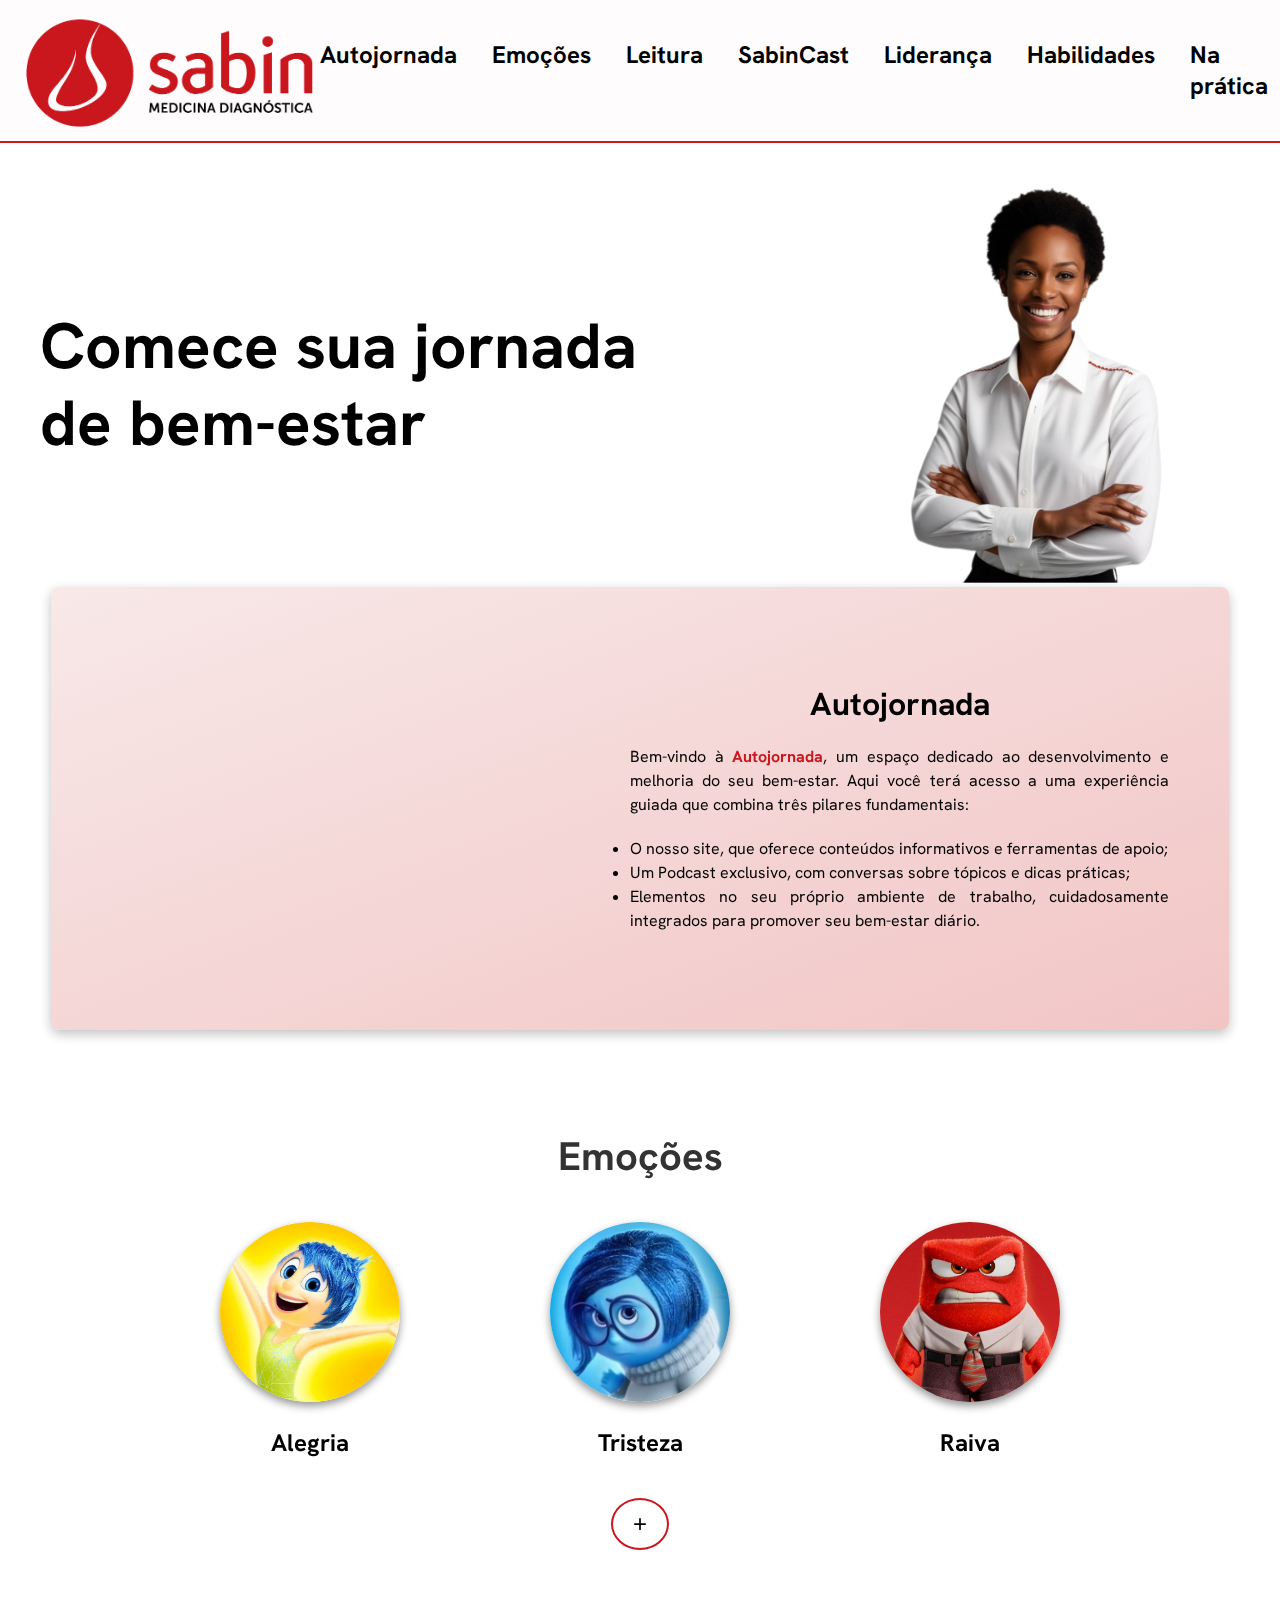
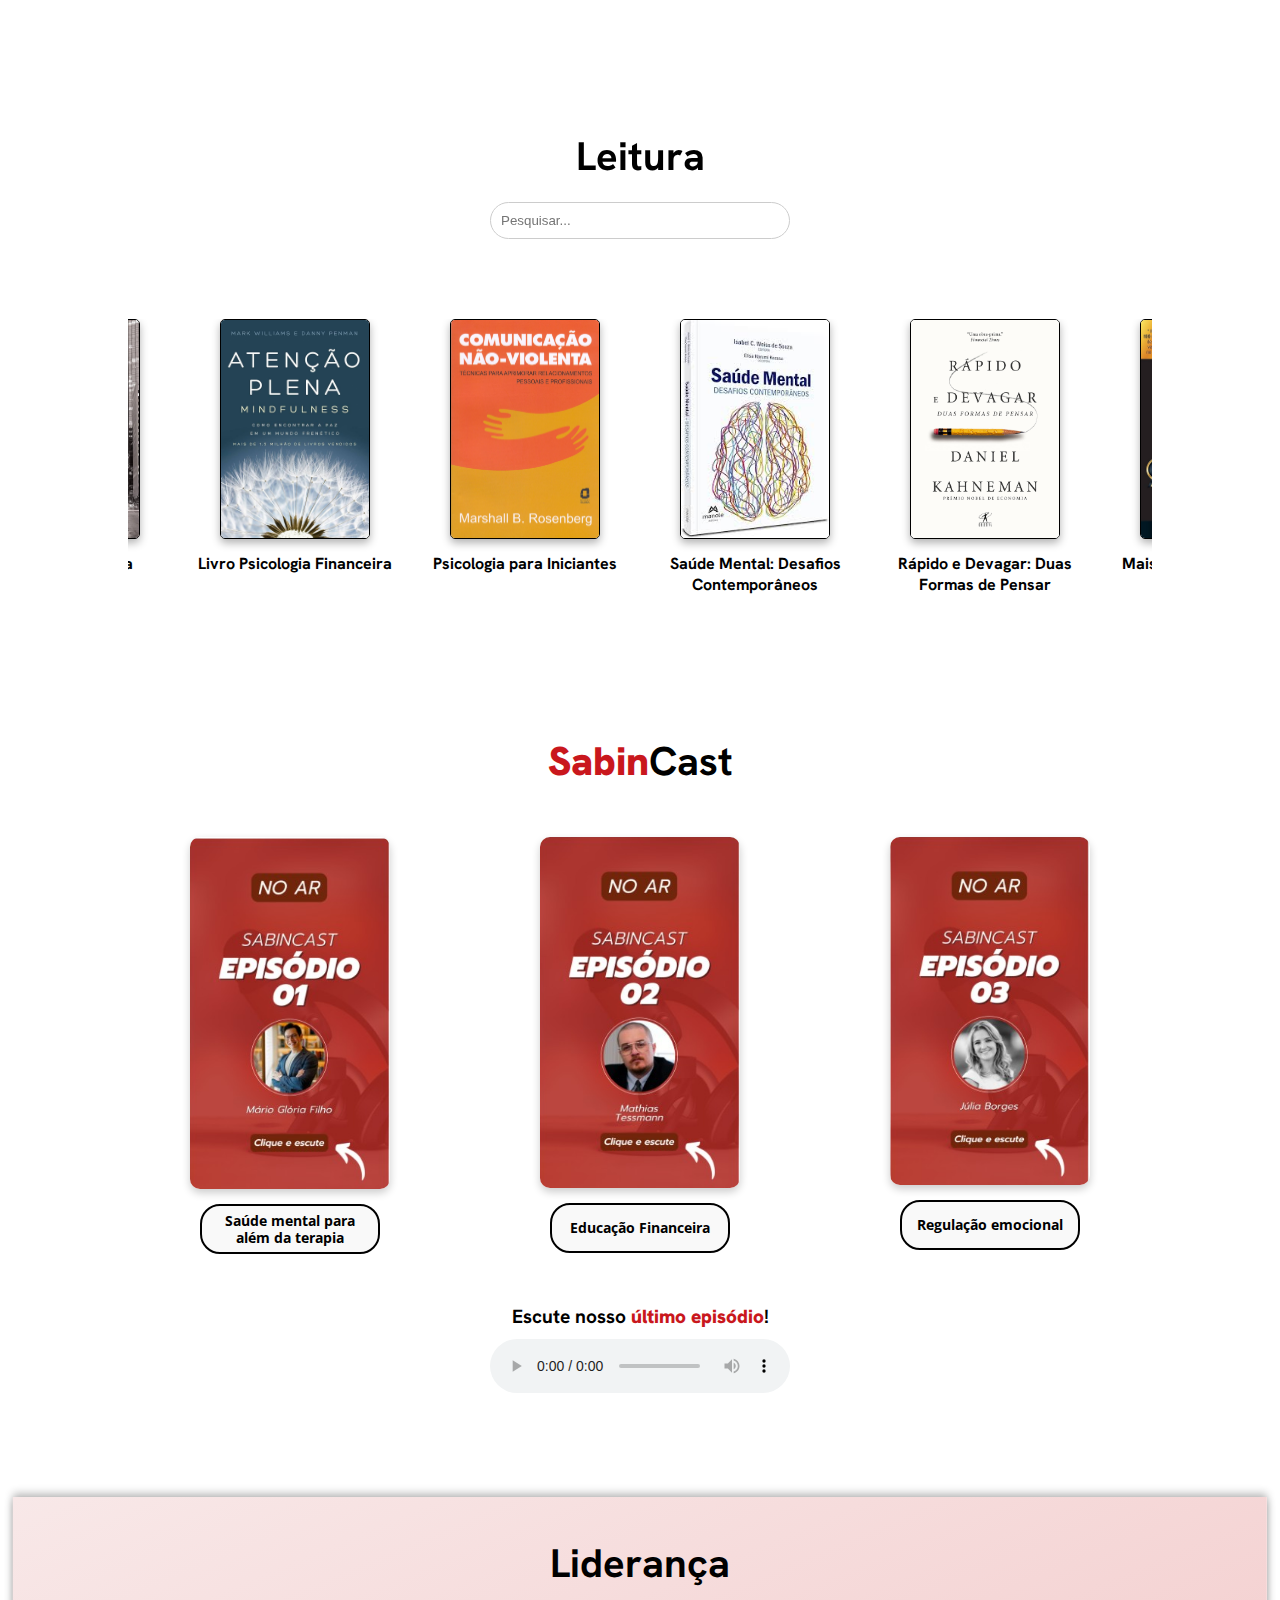
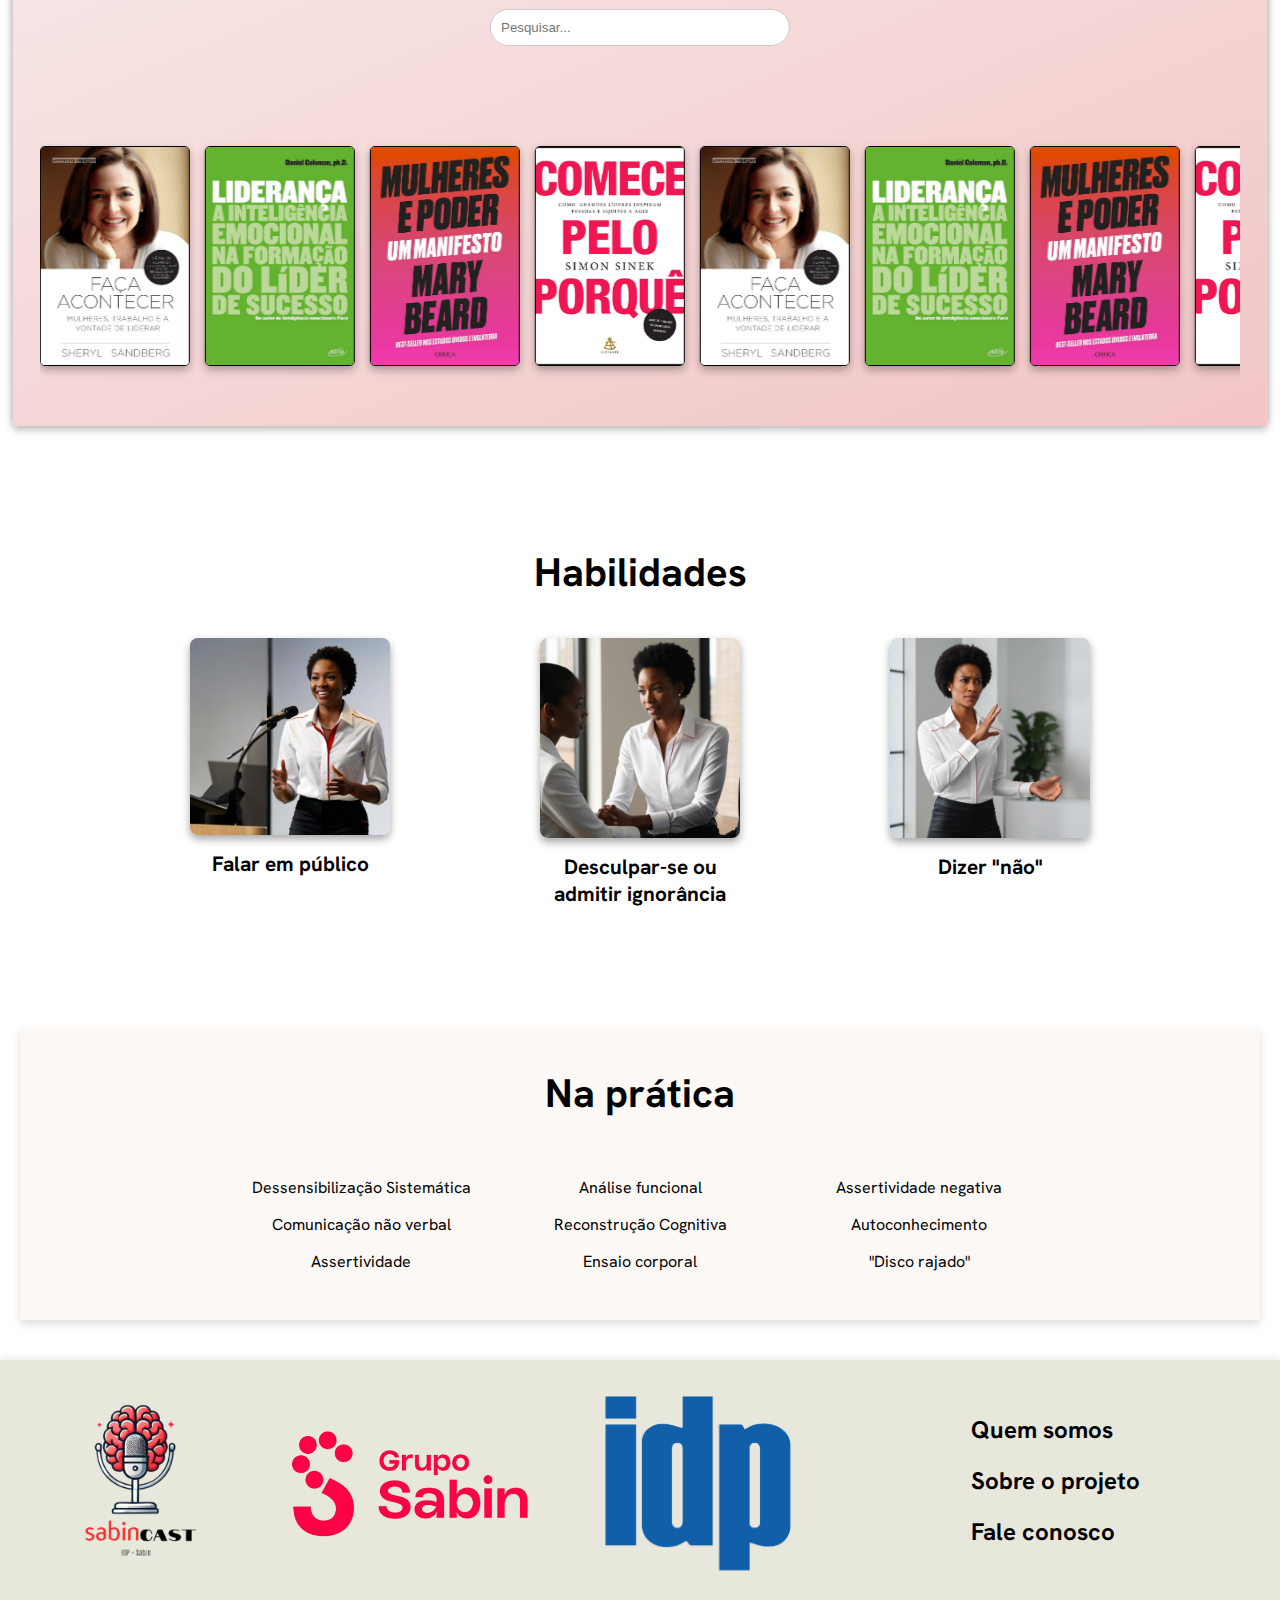
==== index.html @ 3b243d6d "att site" ====
<!DOCTYPE html>
<html lang="pt-br">
<head>
    <meta charset="UTF-8">
    <meta name="viewport" content="width=device-width, initial-scale=1.0">
    <title>Sprint Sabin</title>
    <link rel="stylesheet" href="style.css">
    <link rel="shortcut icon" href="images/icon-sabin.ico" type="image/x-icon">
</head>
<body>
    <header>
        <img src="images/logo_sabin.png" alt="Logo do Sabin" class="logo" width="300px">
        <nav>
            <a href="#segunda-secao">Autojornada</a>
            <a href="#terceira-secao">Emoções</a>
            <a href="#quarta-secao">Leitura</a>
            <a href="#quinta-secao">SabinCast</a>
            <a href="#sexta-secao">Liderança</a>
            <a href="#setima-secao">Habilidades</a>
            <a href="#oitava-secao">Na prática</a>
            <a href="#">Contato</a>
        </nav>
    </header>

    <main>
        <section class="primeira-secao">
            <div class="titulo-primeira-secao"><h1>Comece sua jornada<br> de bem-estar</h1></div>
            <div class="imagem-primeira-secao"><img src="images/enfermeira.png" alt="Pessoa" width="25%"></div>
        </section>

        <section class="segunda-secao" id="segunda-secao">
            <div class="video-segunda-secao">
                <!-- Vídeo incorporado do YouTube -->
                <iframe width="560" height="315" src="https://www.youtube.com/embed/1D5bKRt5ysE?si=GlHp8LXE34g7p0hE" title="YouTube video player" frameborder="0" allow="accelerometer; autoplay; clipboard-write; encrypted-media; gyroscope; picture-in-picture; web-share" referrerpolicy="strict-origin-when-cross-origin" allowfullscreen></iframe>
            </div>
            <div class="texto-segunda-secao">
                <h2>Autojornada</h2>
                <p>Bem-vindo à <strong>Autojornada</strong>, um espaço dedicado ao desenvolvimento e melhoria do seu bem-estar. Aqui você terá acesso a uma experiência guiada que combina três pilares fundamentais:</p>
                <ul>
                    <li>O nosso site, que oferece conteúdos informativos e ferramentas de apoio;</li>
                    <li>Um Podcast exclusivo, com conversas sobre tópicos e dicas práticas;</li>
                    <li>Elementos no seu próprio ambiente de trabalho, cuidadosamente integrados para promover seu bem-estar diário.</li>
                </ul>
            </div>
        </section>

        <section class="terceira-secao" id="terceira-secao">
            <h2>Emoções</h2>
            <div class="emocoes-container">
                <a href="#" class="emocao alegria">
                    <img src="images/alegria.jpg" alt="Alegria">
                    <p>Alegria</p>
                </a>
                <a href="#" class="emocao tristeza">
                    <img src="images/tristeza.png" alt="Tristeza">
                    <p>Tristeza</p>
                </a>
                <a href="#" class="emocao raiva">
                    <img src="images/raiva.jpg" alt="Raiva">
                    <p>Raiva</p>
                </a>
            </div>

            <!-- Botão para expandir a seção -->
            <button class="expand-button" onclick="expandSection()">+</button>

            <!-- Seção Oculta de Emoções -->
            <div class="emocoes-container extra" id="extraEmocoes">
                <a href="#" class="emocao ansiedade">
                    <img src="images/ansiedade.JPG" alt="Ansiedade">
                    <p>Ansiedade</p>
                </a>
                <a href="#" class="emocao vergonha">
                    <img src="images/vergonha.JPG"Vergonha">
                    <p>Vergonha</p>
                </a>
                <a href="#" class="emocao medo">
                    <img src="images/medo.JPG" alt="Medo">
                    <p>Medo</p>
                </a>
            </div>
        </section>


        <section class="quarta-secao" id="quarta-secao">
            <h2>Leitura</h2>
            
            <!-- Barra de Pesquisa -->
            <div class="search-bar">
                <input type="text" placeholder="Pesquisar...">
                <button><i class="search-icon"></i></button>
            </div>
        
            <!-- Carrossel de Livros -->
            <div class="carrossel">
                <div class="livros">
                    <!-- Primeiro conjunto de livros -->
                    <div class="livro">
                        <img src="images/livro-saude-mental.jpg" alt="Saúde Mental">
                        <p>Saúde Mental: Desafios Contemporâneos</p>
                    </div>
                    <div class="livro">
                        <img src="images/livro-rapido-devagar.jpg" alt="Rápido e Devagar">
                        <p>Rápido e Devagar: Duas Formas de Pensar</p>
                    </div>
                    <div class="livro">
                        <img src="images/livro-mais-esperto.jpg" alt="Mais Esperto que o Diabo">
                        <p>Mais Esperto que o Diabo</p>
                    </div>
                    <div class="livro">
                        <img src="images/livro-sentir.jpg" alt="Permissão para Sentir">
                        <p>Permissão para Sentir</p>
                    </div>
                    <div class="livro">
                        <img src="images/livro-mindset.jpg" alt="Mindset">
                        <p>Mindset</p>
                    </div>
                    <div class="livro">
                        <img src="images/livro-livre-ansiedade.jpg" alt="Livro da Psicologia">
                        <p>Livro da Psicologia</p>
                    </div>
                    <div class="livro">
                        <img src="images/livro-atencao-plena.jpg" alt="Livro Psicologia Financeira">
                        <p>Livro Psicologia Financeira</p>
                    </div>
                    <div class="livro">
                        <img src="images/livro-comunicacao-violenta.jpg" alt="Psicologia para Iniciantes">
                        <p>Psicologia para Iniciantes</p>
                    </div>
        
                    <!-- Duplicação do conjunto de livros -->
                    <div class="livro">
                        <img src="images/livro-saude-mental.jpg" alt="Saúde Mental">
                        <p>Saúde Mental: Desafios Contemporâneos</p>
                    </div>
                    <div class="livro">
                        <img src="images/livro-rapido-devagar.jpg" alt="Rápido e Devagar">
                        <p>Rápido e Devagar: Duas Formas de Pensar</p>
                    </div>
                    <div class="livro">
                        <img src="images/livro-mais-esperto.jpg" alt="Mais Esperto que o Diabo">
                        <p>Mais Esperto que o Diabo</p>
                    </div>
                    <div class="livro">
                        <img src="images/livro-sentir.jpg" alt="Permissão para Sentir">
                        <p>Permissão para Sentir</p>
                    </div>
                    <div class="livro">
                        <img src="images/livro-mindset.jpg" alt="Mindset">
                        <p>Mindset</p>
                    </div>
                    <div class="livro">
                        <img src="images/livro-livre-ansiedade.jpg" alt="Livro da Psicologia">
                        <p>Livro da Psicologia</p>
                    </div>
                    <div class="livro">
                        <img src="images/livro-atencao-plena.jpg" alt="Livro Psicologia Financeira">
                        <p>Livro Psicologia Financeira</p>
                    </div>
                    <div class="livro">
                        <img src="images/livro-comunicacao-violenta.jpg" alt="Psicologia para Iniciantes">
                        <p>Psicologia para Iniciantes</p>
                    </div>
                </div>
            </div>
        </section>
        
        
        <section class="quinta-secao" id="quinta-secao">
            <h2><strong>Sabin</strong>Cast</h2>
            <div class="episodios-container">
                <div class="episodio">
                    <img src="images/podcast-ep-um.png" alt="Episódio 1">
                    <a href="#" class="descricao-link">Saúde mental para além da terapia</a>
                </div>
                <div class="episodio">
                    <img src="images/podcast-ep-dois.png" alt="Episódio 2">
                    <a href="#" class="descricao-link">Educação Financeira</a>
                </div>
                <div class="episodio">
                    <img src="images/podcast-ep-tres.png" alt="Episódio 3">
                    <a href="#" class="descricao-link">Regulação emocional</a>
                </div>
            </div>

            <!-- Adicione o tocador de áudio abaixo dos podcasts -->
            <div class="audio-player">
                <h3>Escute nosso <strong>último episódio</strong>!</h3>
                <audio controls>
                    <source src="audio/podcast.mp3" type="audio/mpeg">
                    Seu navegador não suporta o elemento de áudio.
                </audio>
            </div>

        </section>
        
        
        <section class="sexta-secao" id="sexta-secao">
            <h2>Liderança</h2>
            
            <!-- Barra de Pesquisa -->
            <div class="search-bar">
                <input type="text" placeholder="Pesquisar...">
                <button><i class="search-icon"></i></button>
            </div>
        
            <div class="carousel-container">
                <div class="carousel-track">
                    <!-- Primeiro conjunto -->
                    <div class="card">
                        <img src="images/livro-faca-acontecer.jpg" alt="Descrição 1">
                    </div>
                    <div class="card">
                        <img src="images/livro-lideranca-emocional.jpg" alt="Descrição 2">
                    </div>
                    <div class="card">
                        <img src="images/livro-mulheres-manifesto.jpg" alt="Descrição 3">
                    </div>
                    <div class="card">
                        <img src="images/livro-comece-porque.jpg" alt="Descrição 4">
                    </div>
                    <div class="card">
                        <img src="images/livro-faca-acontecer.jpg" alt="Descrição 5">
                    </div>
                    <div class="card">
                        <img src="images/livro-lideranca-emocional.jpg" alt="Descrição 6">
                    </div>
                    
                    <!-- Duplicação do conjunto para criar loop contínuo -->
                    <div class="card">
                        <img src="images/livro-mulheres-manifesto.jpg" alt="Descrição 1">
                    </div>
                    <div class="card">
                        <img src="images/livro-comece-porque.jpg" alt="Descrição 2">
                    </div>
                    <div class="card">
                        <img src="images/livro-faca-acontecer.jpg" alt="Descrição 3">
                    </div>
                    <div class="card">
                        <img src="images/livro-lideranca-emocional.jpg" alt="Descrição 4">
                    </div>
                    <div class="card">
                        <img src="images/livro-mulheres-manifesto.jpg" alt="Descrição 5">
                    </div>
                    <div class="card">
                        <img src="images/livro-comece-porque.jpg" alt="Descrição 6">
                    </div>
                </div>
            </div>

        </section>

        <section class="setima-secao" id="setima-secao">
            <h2>Habilidades</h2>
            <div class="habilidades-container">
                <div class="habilidade">
                    <img src="images/falar-em-publico.png" alt="Falar em público">
                    <p>Falar em público</p>
                </div>
                <div class="habilidade">
                    <img src="images/desculpar-se.png" alt="Desculpar-se ou admitir ignorância">
                    <p>Desculpar-se ou admitir ignorância</p>
                </div>
                <div class="habilidade">
                    <img src="images/dizer-nao.png" alt="Dizer 'não'">
                    <p>Dizer "não"</p>
                </div>
            </div>
        </section>
        
        <section class="oitava-secao" id="oitava-secao">
            <h2>Na prática</h2>
        
            <!-- Barra de Pesquisa do Google CSE -->
            <div class="search-bar-google">
                <script async src="https://cse.google.com/cse.js?cx=c37bd785c55e04898"></script>
                <div class="gcse-search"></div>
            </div>
            
            <!-- Lista de Sugestões de Pesquisa -->
            <div class="sugestoes-container">
                <ul class="sugestoes">
                    <li onclick="executarBusca('Dessensibilização Sistemática')">Dessensibilização Sistemática</li>
                    <li onclick="executarBusca('Comunicação não verbal')">Comunicação não verbal</li>
                    <li onclick="executarBusca('Assertividade')">Assertividade</li>
                    <li onclick="executarBusca('Análise funcional')">Análise funcional</li>
                    <li onclick="executarBusca('Reconstrução Cognitiva')">Reconstrução Cognitiva</li>
                    <li onclick="executarBusca('Ensaio corporal')">Ensaio corporal</li>
                    <li onclick="executarBusca('Assertividade negativa')">Assertividade negativa</li>
                    <li onclick="executarBusca('Autoconhecimento')">Autoconhecimento</li>
                    <li onclick="executarBusca('Disco rajado')">"Disco rajado"</li>
                </ul>
            </div>
        </section>
        

    </main>

    <footer>
        <div class="footer-logos">
            <img src="images/sabin-cast.png" alt="Logo SabinCast" />
            <img src="images/grupo_sabin.png" alt="Logo Grupo Sabin" />
            <img src="images/logo-idp.png" alt="Logo IDP" />
        </div>
        <div class="footer-menu">
            <a href="#">Quem somos</a>
            <a href="#">Sobre o projeto</a>
            <a href="#">Fale conosco</a>
        </div>
    </footer>

    <script src="script.js"></script>
</body>
</html>
---- style.css ----
@charset "UTF-8";

@import url('https://fonts.googleapis.com/css2?family=Hanken+Grotesk:ital,wght@0,100..900;1,100..900&family=Lobster&display=swap');
@import url('https://fonts.googleapis.com/css2?family=Hanken+Grotesk:ital,wght@0,100..900;1,100..900&family=Lobster&family=Open+Sans:ital,wght@0,300..800;1,300..800&display=swap');

* {
    margin: 0;
    padding: 0;
    box-sizing: border-box;
}

html {
    scroll-behavior: smooth;
}

:root {
    --cor0: #FEFCFD;
    --cor1: #C9171D;
    --cor2: #000000;


    --cor6: #E7E7DB;
    --cor7: #FBF8F6;

    --fonte-padrao: Arial, Verdana, Helvetica, sans-serif;
    --fonte-titulos: 'Hanken Grotesk', sans-serif;
}

body{

}

/* Cabeçalho do Site*/

header {
    display: flex;
    align-items: center;
    justify-content: space-between;
    padding: 10px 20px;
    background-color: var(--cor0);
    border-bottom: 2px solid var(--cor1);
}

header nav {
     padding-right: 40px; 
    display: flex;
    gap: 35px;
}

header nav a {
    text-decoration: none;
    font-family: 'Hanken Grotesk', sans-serif;
    color: var(--cor2);
    font-weight: bold;
    font-size: 1.5rem;
    transition: color 0.3s ease;
}

header nav a:hover {
    color: var(--cor1);
}

/* Corpo do Site*/

main {
    padding: 40px 20px;
}

strong {
    color: var(--cor1);
}

/* PRIMEIRA SEÇÃO */

.primeira-secao {
    display: flex;
    align-items: center;
    justify-content: space-between;
    max-width: 1200px;
    margin: 0 auto;
}

.primeira-secao .titulo-primeira-secao h1 {
    font-size: 4rem;
    font-weight: bold;
    color: var(--cor2);
    line-height: 1.2;
    font-family: 'Hanken Grotesk', sans-serif; 
}

.primeira-secao .imagem-primeira-secao img {
    width: 400px; /* Ajuste conforme necessário */
    max-width: 100%;
    height: auto;
    /* border-radius: 8px;  */
}

/* SEGUNDA SEÇÃO */

.segunda-secao {
    display: flex;
    align-items: center;
    justify-content: space-between;
    width: 95%;
    max-width: none;
    margin: 0 auto;
    /* margin-top: 150px; */
    padding: 70px 60px 70px 40px;
    background: linear-gradient(to bottom right, #f8e8e8, #f2c5c5); 
    border-radius: 8px; 
    box-shadow: 0px 4px 12px rgba(0, 0, 0, 0.247);
}

.segunda-secao .video-segunda-secao {
    flex: 1;
    display: flex;
    justify-content: center;
}

.segunda-secao .video-segunda-secao iframe {
    width: 100%;
    max-width: 560px;
    height: auto;
    aspect-ratio: 16 / 9;
    border-radius: 8px;
}

.segunda-secao .texto-segunda-secao{
    flex: 1;
}

.segunda-secao .texto-segunda-secao h2 {
    font-size: 2rem;
    font-weight: bold;
    color: var(--cor2);
    font-family: 'Hanken Grotesk', sans-serif;
    margin-bottom: 20px;
    text-align: center;
}

.segunda-secao .texto-segunda-secao p {
    font-size: 1rem;
    line-height: 1.5;
    color: var(--cor2);
    font-family: 'Hanken Grotesk', sans-serif;
    text-align: justify;
}

.segunda-secao .texto-segunda-secao ul {
    margin-top: 20px;
    font-size: 1rem;
    line-height: 1.5;
    color: var(--cor2);
    font-family: 'Hanken Grotesk', sans-serif;
    text-align: justify;
}

/* TERCEIRA SEÇÃO */

.terceira-secao {
    text-align: center;
    padding: 40px 20px;
    margin-top: 60px;
}

.terceira-secao h2 {
    font-size: 2.5rem;
    font-family: 'Hanken Grotesk', sans-serif;
    color: #333;
    margin-bottom: 40px;
}

/* Estilos para o container de emoções */
.emocoes-container {
    display: flex;
    justify-content: center;
    gap: 150px;

    transition: opacity 0.5s ease, max-height 0.5s ease;
}

.emocao {
    text-decoration: none;
    color: var(--cor2);
    font-family: 'Hanken Grotesk', sans-serif;
    text-align: center;
}

.emocao img {
    width: 180px;
    height: 180px;
    border-radius: 50%;
    box-shadow: 0px 4px 8px rgba(0, 0, 0, 0.418);
    transition: transform 0.2s;
}

.emocao img:hover {
    transform: scale(1.1);
}

.emocao p {
    margin-top: 20px;
    font-size: 1.5rem;
    font-weight: bold;
    transition: color 0.3s ease;
}

.emocao.alegria img:hover{
    box-shadow: 0px 0px 10px rgb(255, 234, 0);
}

.emocao.tristeza img:hover{
    box-shadow: 0px 0px 10px rgb(0, 51, 255);
}

.emocao.raiva img:hover{
    box-shadow: 0px 0px 10px rgb(255, 0, 0);
}

.emocao.ansiedade img:hover{
    box-shadow: 0px 0px 10px rgb(255, 170, 0);
}

.emocao.vergonha img:hover{
    box-shadow: 0px 0px 10px rgb(255, 0, 217);
}

.emocao.medo img:hover{
    box-shadow: 0px 0px 10px rgb(136, 0, 255);
}

.emocao.alegria p:hover {
    color: #FFD700; 
}

.emocao.tristeza p:hover {
    color: #1E90FF; 
}

.emocao.raiva p:hover {
    color: #FF4500; 
}

.emocao.ansiedade p:hover {
    color: #FFA500; /* Laranja para Ansiedade */
}

.emocao.vergonha p:hover {
    color: #FF69B4; /* Rosa para Vergonha */
}

.emocao.medo p:hover {
    color: #8A2BE2; /* Roxo para Medo */
}


/* Estilos para o botão de expansão */
.expand-button {
    display: inline-block;
    margin: 40px;
    font-size: 1.5rem;
    padding: 10px 20px;
    border: 2px solid var(--cor1);
    background-color: transparent;
    color: var(--cor2);
    border-radius: 50%;
    cursor: pointer;
    transition: background-color 0.3s;
}

.expand-button:hover {
    background-color: var(--cor6);
}

/* Oculta a seção extra por padrão */
.extra {
    display: none;
}

/* QUARTA SEÇÃO */

/* Estilos da Quarta Seção */
.quarta-secao {
    text-align: center;
    padding: 40px 20px;
    margin-top: 60px;
}

.quarta-secao h2 {
    font-size: 2.5rem;
    font-family: 'Hanken Grotesk', sans-serif;
    color: var(--cor2);
    margin-bottom: 20px;
}

/* Barra de Pesquisa */
.search-bar {
    display: flex;
    justify-content: center;
    align-items: center;
    margin: 20px 0;
    margin-bottom: 80px;
}

.search-bar input {
    width: 300px;
    padding: 10px;
    border: 1px solid #ccc;
    border-radius: 20px;
    outline: none;
}

.search-bar button {
    background: none;
    border: none;
    position: relative;
    right: 30px;
    cursor: pointer;
}

/* Estilos do Carrossel */
/* Contêiner do Carrossel */
.carrossel {
    overflow: hidden;
    width: 100%;
    max-width: 80vw;
    margin: 0 auto;
    display: flex;
    justify-content: center;
    position: relative;
}

/* Linha de livros */
.livros {
    display: flex;
    animation: slide 60s linear infinite;
}

.livro {
    flex: 0 0 200px;
    margin: 0 15px;
    text-align: center;
}

.livro img {
    width: 150px;
    height: 220px;
    border: 1px solid var(--cor2);
    border-radius: 5px;
    box-shadow: 0px 4px 8px rgba(0, 0, 0, 0.3);
}

.livro p {
    margin-top: 10px;
    font-size: 1rem;
    font-weight: bold;
    font-family: 'Hanken Grotesk', sans-serif;
}

.carrossel:hover .livros {
    animation-play-state: paused;
}

/* Animação de slide */
@keyframes slide {
    0% {
        transform: translateX(0);
    }
    100% {
        transform: translateX(-50%);
    }
}


/* QUINTA SEÇÃO - SABINCAST*/

/* Estilos para a seção SabinCast */
.quinta-secao {
    text-align: center;
    padding: 40px 0;
    margin-top: 60px;
}

.quinta-secao h2 {
    font-size: 2.5rem;
    font-family: 'Hanken Grotesk', sans-serif;
    color: var(--cor2);
}

/* Estilos para o container de episódios */
.episodios-container {
    display: flex;
    justify-content: center;
    gap: 150px;
    margin-top: 50px;
}

/* Estilos para cada episódio */
.episodio {
    width: 200px;
    text-align: center;
    display: flex;
    flex-direction: column;
    align-items: center;
}

.episodio img {
    width: 100%;
    height: auto;
    border-radius: 10px;
    box-shadow: 0px 4px 8px rgba(0, 0, 0, 0.2);
    transition: transform 0.3s;
}

.episodio img:hover {
    transform: scale(1.01);
}

/* Adicionando margem entre a imagem e o link de descrição */
.episodio .descricao-link {
    margin-top: 15px;
}

/* Estilos para o link de descrição */
.descricao-link {
    display: inline-block;
    width: 180px;
    height: 50px;
    line-height: 1.2;
    font-size: 0.9rem;
    font-weight: bold;
    text-align: center;
    font-family: "Open Sans", sans-serif;
    text-decoration: none;
    color: var(--cor2);
    background-color: #f9f9f9;
    padding: 8px 12px;
    border-radius: 20px;
    border: 2px solid var(--cor2);
    transition: background-color 0.3s, color 0.3s;
    display: flex;
    align-items: center;
    justify-content: center;
}

.descricao-link:hover {
    background-color: var(--cor2);
    color: #fff;
}

/* Estilos para o tocador de áudio */
.audio-player {
    text-align: center;
    margin-top: 50px;
}

.audio-player h3 {
    font-family: 'Hanken Grotesk', sans-serif;
    font-size: 1.2rem;
    color: var(--cor2);
    margin-bottom: 10px;
}

audio {
    width: 100%;
    max-width: 300px; /* Limita a largura do player */
    outline: none;
}



/* SEXTA SEÇÃO */

.sexta-secao {
    text-align: center;
    padding: 40px 0;
    width: 98vw;
    position: relative;
    left: 50%;
    transform: translateX(-50%);
    background: linear-gradient(to bottom right, #f8e8e8, #f2c5c5);
    box-shadow: 0px -4px 8px rgba(0, 0, 0, 0.24), 0px 4px 8px rgba(0, 0, 0, 0.24);
    margin-top: 60px;
}

.sexta-secao h2 {
    font-size: 2.5rem;
    font-family: 'Hanken Grotesk', sans-serif;
    color: var(--cor2);
    margin-bottom: 20px;
}

.carousel-container {
    width: 100%;
    max-width: 1200px;
    margin: 0 auto;
    overflow: hidden;
    position: relative;
    padding: 20px 0;
}

.carousel-track {
    display: flex;
    gap: 15px;
    width: max-content;
    position: relative;
    animation: slideshow 30s linear infinite; /* Aumentei o tempo para 30s para um movimento mais suave */
    will-change: transform;
}

.card {
    flex: 0 0 auto;
    width: 150px;
    height: 220px;
    border: 1px solid var(--cor2);
    border-radius: 5px;
    box-shadow: 0px 4px 8px rgba(0, 0, 0, 0.3);
    overflow: hidden;
    transition: transform 0.3s ease;
}

.card img {
    width: 100%;
    height: 100%;
    object-fit: cover;
    display: block;
}

.card:hover {
    transform: translateY(-5px);
}

@keyframes slideshow {
    0% {
        transform: translateX(0);
    }
    100% {
        /* Calculando exatamente a distância que precisamos mover */
        transform: translateX(calc(-50% - 7.5px));
    }
}

/* Adicionando propriedades para suavizar a animação */
.carousel-track {
    animation-timing-function: linear;
    animation-iteration-count: infinite;
    animation-fill-mode: forwards;
}

.carousel-container:hover .carousel-track {
    animation-play-state: paused;
}

/* Responsividade */
@media (max-width: 768px) {
    .carousel-container {
        padding: 15px 0;
    }
    
    .card {
        width: 130px;
        height: 190px;
    }
}


/* SÉTIMA SEÇÃO - HABILIDADES */

.setima-secao {
    text-align: center;
    padding: 40px 20px;
    margin-top: 80px;
}

.setima-secao h2 {
    font-size: 2.5rem;
    font-family: 'Hanken Grotesk', sans-serif;
    color: var(--cor2);
    margin-bottom: 40px;
}

.habilidades-container {
    display: flex;
    justify-content: center;
    gap: 150px;
}

.habilidade {
    text-align: center;
    color: var(--cor2);
    font-family: 'Hanken Grotesk', sans-serif;
    max-width: 200px; 
}

.habilidade img {
    width: 100%;
    height: auto;
    border-radius: 8px;
    box-shadow: 0px 4px 8px rgba(0, 0, 0, 0.361);
}

.habilidade p {
    margin-top: 10px;
    font-size: 1.3rem;
    font-weight: bold;
}

.habilidade img:hover {
    transform: scale(1.05); /* Aumenta a imagem em 5% */
    transition: transform 0.3s ease; /* Suaviza a transição */
}


/* OITAVA SEÇÃO */

.oitava-secao {
    text-align: center;
    padding: 40px 20px;
    background-color: var(--cor7);
    margin: 0 auto;
    margin-top: 80px;
    box-shadow: 0px 4px 8px rgba(0, 0, 0, 0.13);
}

.oitava-secao h2 {
    font-size: 2.5rem;
    font-family: 'Hanken Grotesk', sans-serif;
    color: var(--cor2);
    margin-bottom: 20px;
}

/* Estilos para a lista de sugestões */
.sugestoes-container {
    display: flex;
    justify-content: center;
}

.sugestoes {
    list-style: none;
    padding: 0;
    column-count: 3; /* Divide a lista em duas colunas */
    column-gap: 60px; /* Espaço entre as colunas */
    max-width: 800px;
    margin: 0 auto;
    margin-top: 30px;
    text-align: center;
}

.sugestoes li {
    font-size: 1rem;
    font-family: 'Hanken Grotesk', sans-serif;
    padding: 8px 0;
    cursor: pointer;
    transition: color 0.3s;
}

.sugestoes li:hover {
    color: var(--cor1); /* Cor vermelha ao passar o mouse */
}



/* FOOTER */

footer {
    background-color: var(--cor6); 
    padding: 20px 40px;
    display: flex;
    justify-content: space-between;
    align-items: center;
    box-shadow: 0px 4px 12px rgba(0, 0, 0, 0.247);
}

.footer-logos {
    display: flex;
    gap: 30px; 
    align-items: center;
}

.footer-logos img {
    width: 100%;
    max-height: 200px;
}

.footer-menu {
    display: flex;
    flex-direction: column;
    gap: 20px;
    text-align: left;
    margin-right: 100px;
}

.footer-menu a {
    color: var(--cor2);
    text-decoration: none;
    font-size: 1.5rem;
    font-weight: bold;
    font-family: 'Hanken Grotesk', sans-serif;
}

.footer-menu a:hover {
    color: #555; 
}
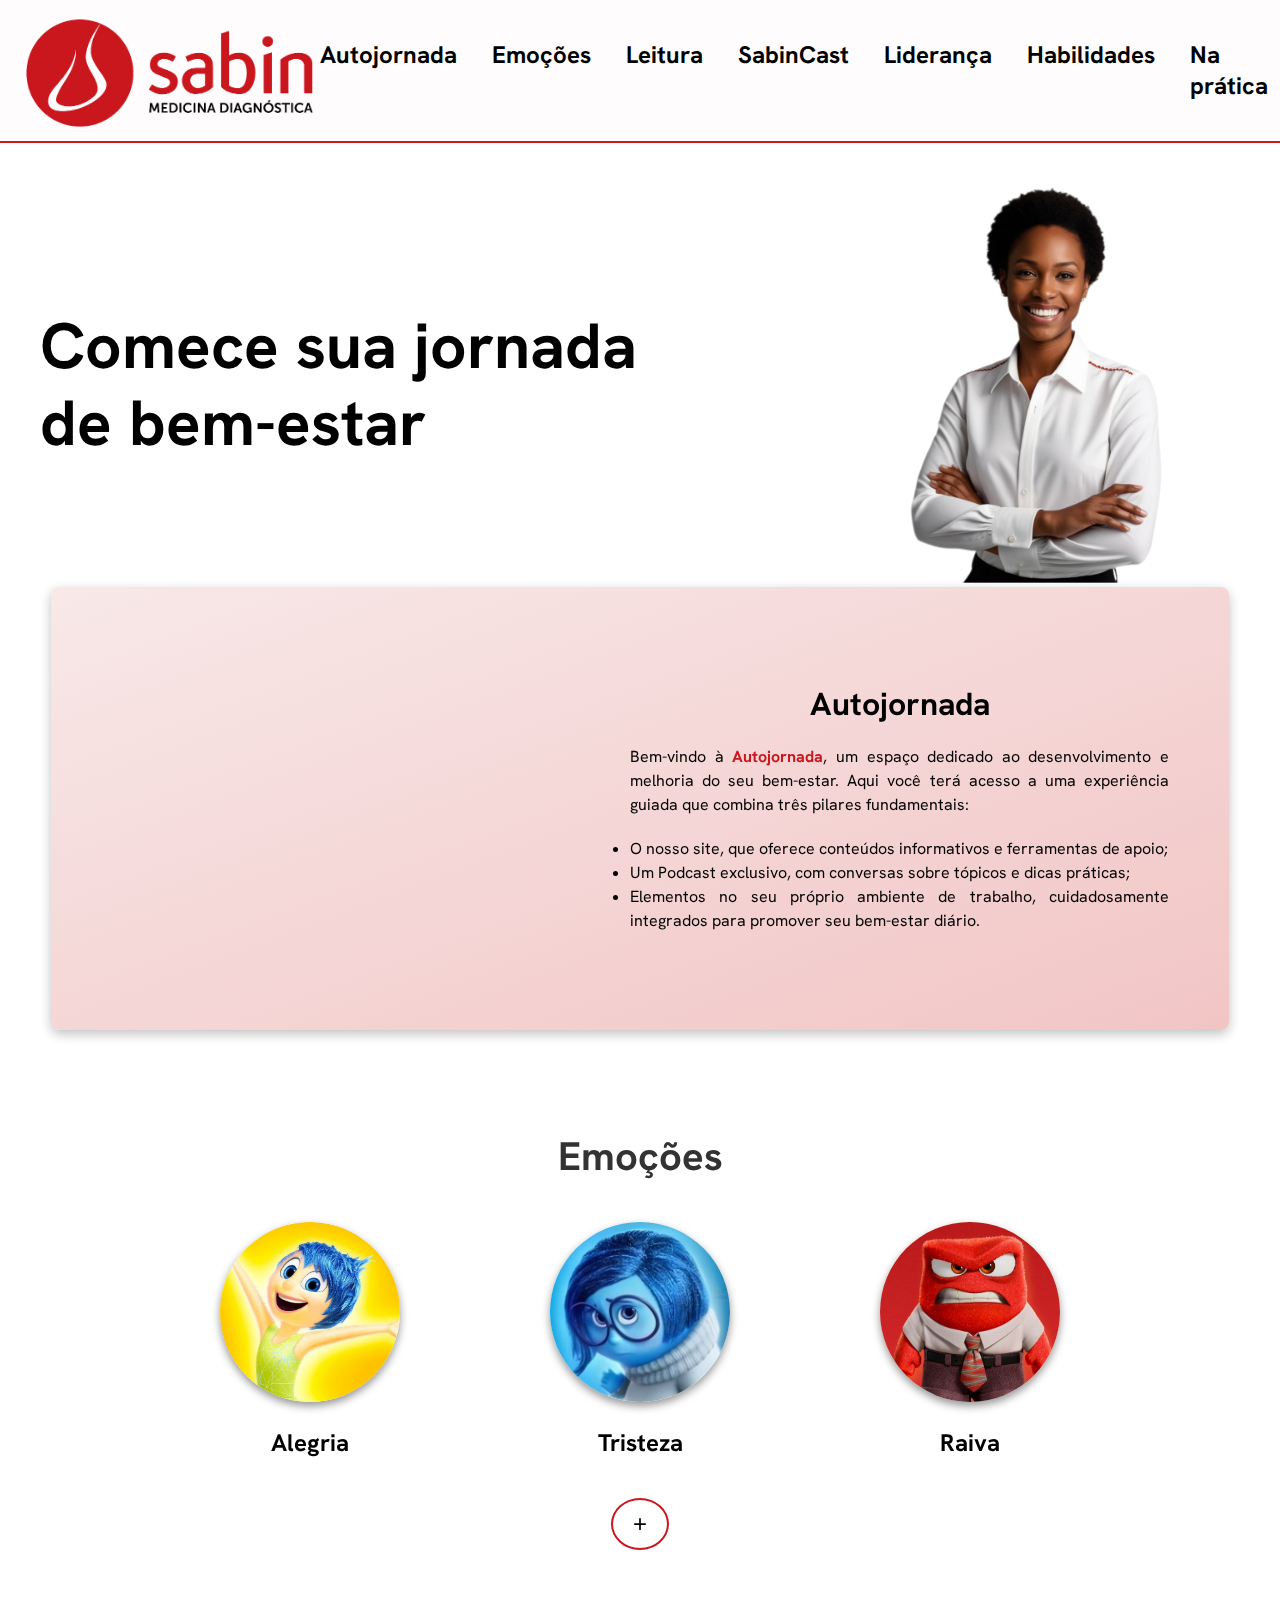
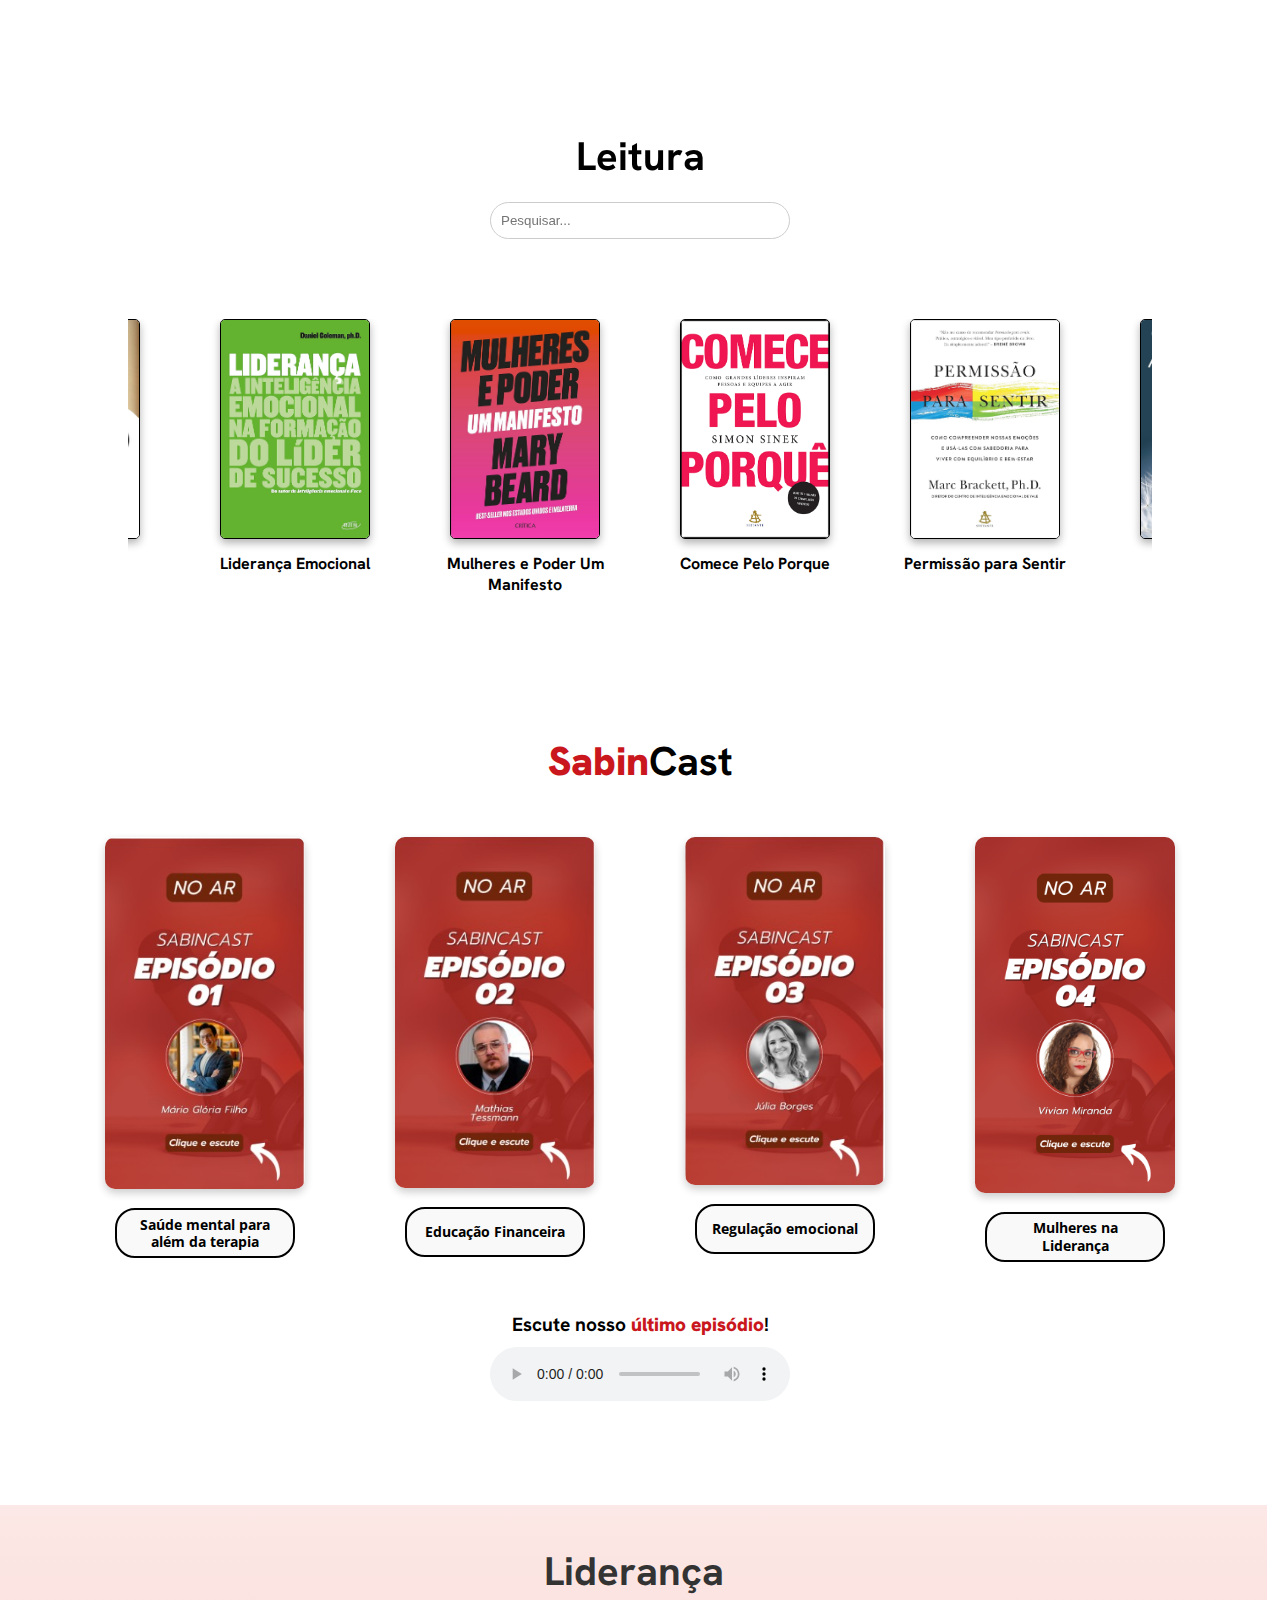
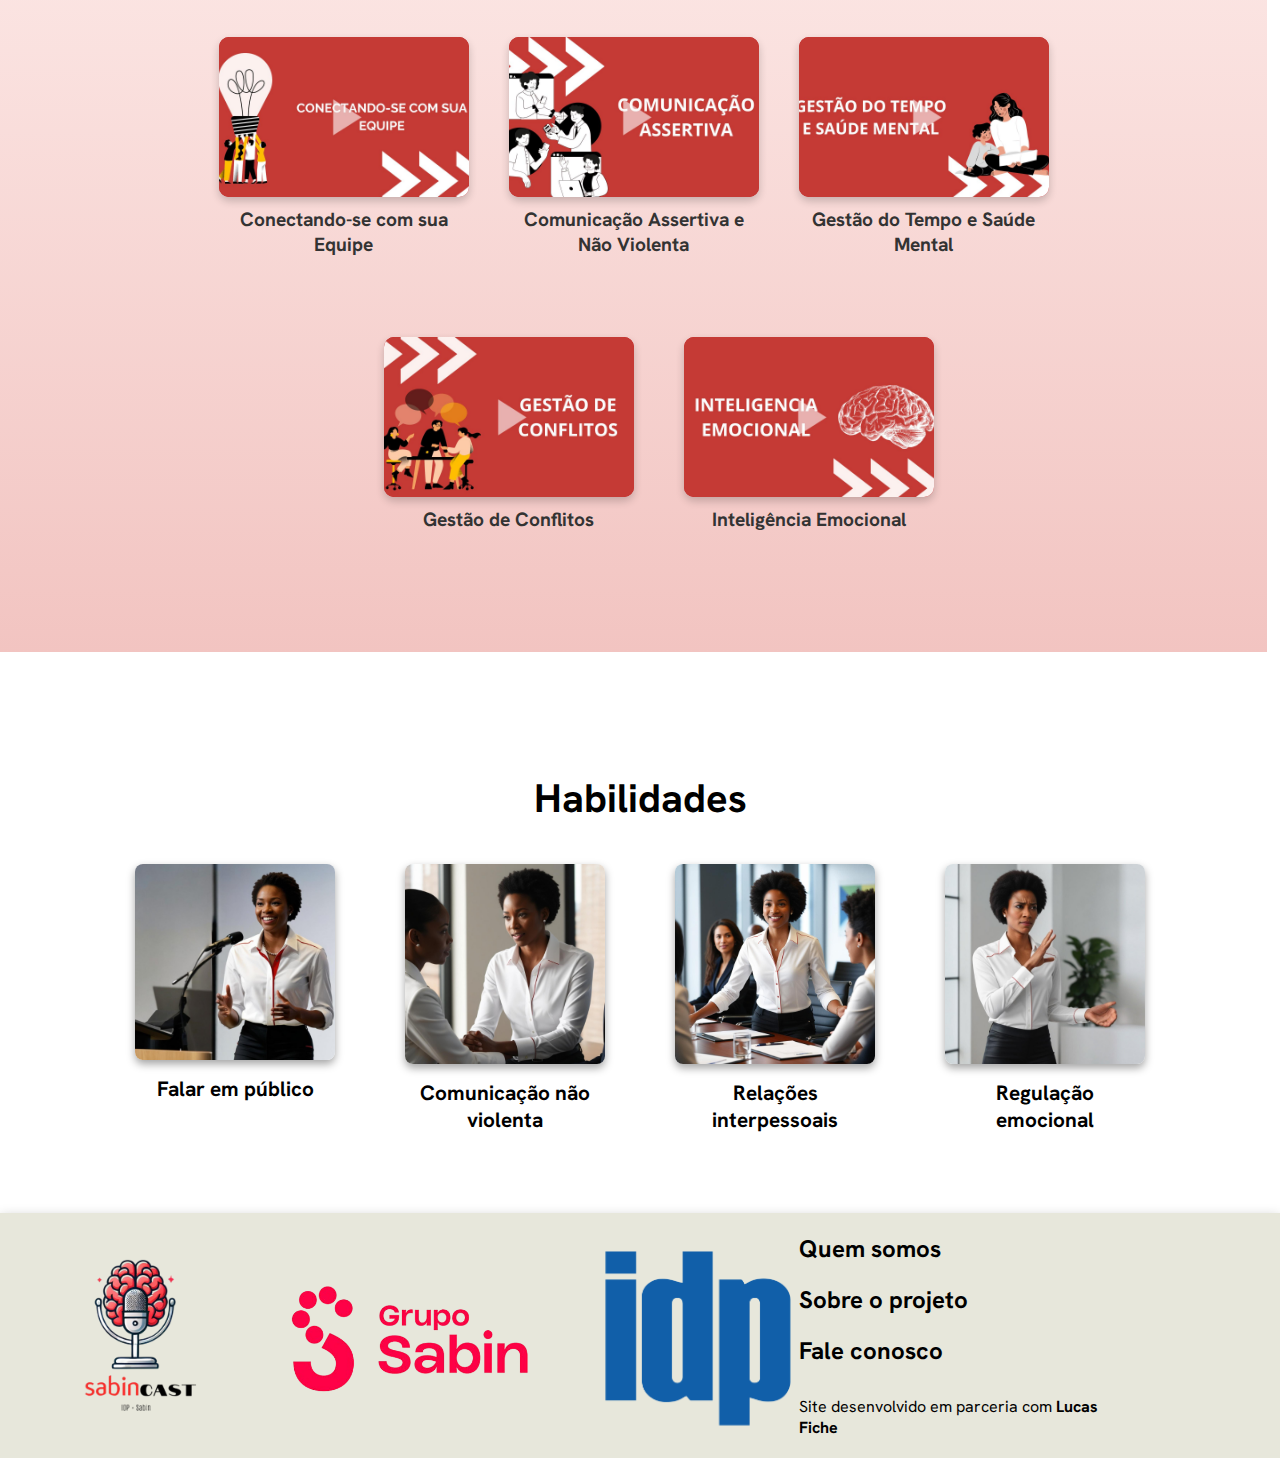
==== commit 2e545c10: "atualizações no site" ====
--- a/index.html
+++ b/index.html
@@ -47,15 +47,15 @@
         <section class="terceira-secao" id="terceira-secao">
             <h2>Emoções</h2>
             <div class="emocoes-container">
-                <a href="#" class="emocao alegria">
+                <a href="alegria.html" class="emocao alegria">
                     <img src="images/alegria.jpg" alt="Alegria">
                     <p>Alegria</p>
                 </a>
-                <a href="#" class="emocao tristeza">
+                <a href="tristeza.html" class="emocao tristeza">
                     <img src="images/tristeza.png" alt="Tristeza">
                     <p>Tristeza</p>
                 </a>
-                <a href="#" class="emocao raiva">
+                <a href="raiva.html" class="emocao raiva">
                     <img src="images/raiva.jpg" alt="Raiva">
                     <p>Raiva</p>
                 </a>
@@ -66,16 +66,16 @@
 
             <!-- Seção Oculta de Emoções -->
             <div class="emocoes-container extra" id="extraEmocoes">
-                <a href="#" class="emocao ansiedade">
-                    <img src="images/ansiedade.JPG" alt="Ansiedade">
+                <a href="ansiedade.html" class="emocao ansiedade">
+                    <img src="images/personagem-ansiedade.jpg" alt="Ansiedade">
                     <p>Ansiedade</p>
                 </a>
-                <a href="#" class="emocao vergonha">
-                    <img src="images/vergonha.JPG"Vergonha">
+                <a href="vergonha.html" class="emocao vergonha">
+                    <img src="images/personagem-vergonha.jpg"Vergonha">
                     <p>Vergonha</p>
                 </a>
-                <a href="#" class="emocao medo">
-                    <img src="images/medo.JPG" alt="Medo">
+                <a href="medo.html" class="emocao medo">
+                    <img src="images/personagem-medo.jpg" alt="Medo">
                     <p>Medo</p>
                 </a>
             </div>
@@ -121,7 +121,7 @@
                     </div>
                     <div class="livro">
                         <img src="images/livro-atencao-plena.jpg" alt="Livro Psicologia Financeira">
-                        <p>Livro Psicologia Financeira</p>
+                        <p>Atenção Plena</p>
                     </div>
                     <div class="livro">
                         <img src="images/livro-comunicacao-violenta.jpg" alt="Psicologia para Iniciantes">
@@ -130,6 +130,32 @@
         
                     <!-- Duplicação do conjunto de livros -->
                     <div class="livro">
+                        <img src="images/livro-faca-acontecer.jpg" alt="Descrição 1">
+                        <p>Faça Acontecer</p>
+                    </div>
+                    <div class="livro">
+                        <img src="images/livro-lideranca-emocional.jpg" alt="Descrição 2">
+                        <p>Liderança Emocional</p>
+                    </div>
+                    <div class="livro">
+                        <img src="images/livro-mulheres-manifesto.jpg" alt="Descrição 3">
+                        <p>Mulheres e Poder Um Manifesto</p>
+                    </div>
+                    <div class="livro">
+                        <img src="images/livro-comece-porque.jpg" alt="Descrição 4">
+                        <p>Comece Pelo Porque</p>
+                    </div>
+                    <div class="livro">
+                        <img src="images/livro-sentir.jpg" alt="Permissão para Sentir">
+                        <p>Permissão para Sentir</p>
+                    </div>
+                    <div class="livro">
+                        <img src="images/livro-atencao-plena.jpg" alt="Livro Psicologia Financeira">
+                        <p>Atenção Plena</p>
+                    </div>
+
+                    <!-- Triplicação do conjunto de livros -->
+                    <div class="livro">
                         <img src="images/livro-saude-mental.jpg" alt="Saúde Mental">
                         <p>Saúde Mental: Desafios Contemporâneos</p>
                     </div>
@@ -155,7 +181,7 @@
                     </div>
                     <div class="livro">
                         <img src="images/livro-atencao-plena.jpg" alt="Livro Psicologia Financeira">
-                        <p>Livro Psicologia Financeira</p>
+                        <p>Atenção Plena</p>
                     </div>
                     <div class="livro">
                         <img src="images/livro-comunicacao-violenta.jpg" alt="Psicologia para Iniciantes">
@@ -170,19 +196,31 @@
             <h2><strong>Sabin</strong>Cast</h2>
             <div class="episodios-container">
                 <div class="episodio">
-                    <img src="images/podcast-ep-um.png" alt="Episódio 1">
-                    <a href="#" class="descricao-link">Saúde mental para além da terapia</a>
+                    <a href="https://youtu.be/Mh-_DRN1QCI" target="_blank">
+                        <img src="images/podcast-ep-um.png" alt="Episódio 1">
+                    </a>
+                    <a href="https://youtu.be/Mh-_DRN1QCI" target="_blank" class="descricao-link">Saúde mental para além da terapia</a>
                 </div>
                 <div class="episodio">
-                    <img src="images/podcast-ep-dois.png" alt="Episódio 2">
-                    <a href="#" class="descricao-link">Educação Financeira</a>
+                    <a href="https://youtu.be/ZaL1fHqBSyg" target="_blank">
+                        <img src="images/podcast-ep-dois.png" alt="Episódio 2">
+                    </a>
+                    <a href="https://youtu.be/ZaL1fHqBSyg" target="_blank" class="descricao-link">Educação Financeira</a>
                 </div>
                 <div class="episodio">
-                    <img src="images/podcast-ep-tres.png" alt="Episódio 3">
-                    <a href="#" class="descricao-link">Regulação emocional</a>
-                </div>
-            </div>
-
+                    <a href="https://youtu.be/S9E_i0Haexc" target="_blank">
+                        <img src="images/podcast-ep-tres.png" alt="Episódio 3">
+                    </a>
+                    <a href="https://youtu.be/S9E_i0Haexc" target="_blank" class="descricao-link">Regulação emocional</a>
+                </div>
+                <div class="episodio">
+                    <a href="https://youtu.be/boet_Nv4zOw" target="_blank">
+                        <img src="images/podcast-ep-quatro.png" alt="Episódio 4">
+                    </a>
+                    <a href="https://youtu.be/boet_Nv4zOw" target="_blank" class="descricao-link">Mulheres na Liderança</a>
+                </div>
+            </div>
+        
             <!-- Adicione o tocador de áudio abaixo dos podcasts -->
             <div class="audio-player">
                 <h3>Escute nosso <strong>último episódio</strong>!</h3>
@@ -191,123 +229,97 @@
                     Seu navegador não suporta o elemento de áudio.
                 </audio>
             </div>
-
-        </section>
+        </section>
+        
         
         
         <section class="sexta-secao" id="sexta-secao">
             <h2>Liderança</h2>
-            
-            <!-- Barra de Pesquisa -->
-            <div class="search-bar">
-                <input type="text" placeholder="Pesquisar...">
-                <button><i class="search-icon"></i></button>
-            </div>
-        
-            <div class="carousel-container">
-                <div class="carousel-track">
-                    <!-- Primeiro conjunto -->
-                    <div class="card">
-                        <img src="images/livro-faca-acontecer.jpg" alt="Descrição 1">
-                    </div>
-                    <div class="card">
-                        <img src="images/livro-lideranca-emocional.jpg" alt="Descrição 2">
-                    </div>
-                    <div class="card">
-                        <img src="images/livro-mulheres-manifesto.jpg" alt="Descrição 3">
-                    </div>
-                    <div class="card">
-                        <img src="images/livro-comece-porque.jpg" alt="Descrição 4">
-                    </div>
-                    <div class="card">
-                        <img src="images/livro-faca-acontecer.jpg" alt="Descrição 5">
-                    </div>
-                    <div class="card">
-                        <img src="images/livro-lideranca-emocional.jpg" alt="Descrição 6">
-                    </div>
-                    
-                    <!-- Duplicação do conjunto para criar loop contínuo -->
-                    <div class="card">
-                        <img src="images/livro-mulheres-manifesto.jpg" alt="Descrição 1">
-                    </div>
-                    <div class="card">
-                        <img src="images/livro-comece-porque.jpg" alt="Descrição 2">
-                    </div>
-                    <div class="card">
-                        <img src="images/livro-faca-acontecer.jpg" alt="Descrição 3">
-                    </div>
-                    <div class="card">
-                        <img src="images/livro-lideranca-emocional.jpg" alt="Descrição 4">
-                    </div>
-                    <div class="card">
-                        <img src="images/livro-mulheres-manifesto.jpg" alt="Descrição 5">
-                    </div>
-                    <div class="card">
-                        <img src="images/livro-comece-porque.jpg" alt="Descrição 6">
-                    </div>
-                </div>
-            </div>
-
+            <div class="container">
+                <!-- Primeira Linha -->
+                <div class="item">
+                    <a href="#" class="card">
+                        <img src="images/conectando-equipe.jpg" alt="Conectando-se com sua Equipe">
+                    </a>
+                    <p>Conectando-se com sua Equipe</p>
+                </div>
+                <div class="item">
+                    <a href="#" class="card">
+                        <img src="images/comunicacao-assertiva.jpg" alt="Comunicação Assertiva e Não Violenta">
+                    </a>
+                    <p>Comunicação Assertiva e Não Violenta</p>
+                </div>
+                <div class="item">
+                    <a href="#" class="card">
+                        <img src="images/gestao-tempo.jpg" alt="Gestão do Tempo e Saúde Mental">
+                    </a>
+                    <p>Gestão do Tempo e Saúde Mental</p>
+                </div>
+                <!-- Segunda Linha (Caixas Centralizadas) -->
+                <div class="bottom-row">
+                    <div class="item">
+                        <a href="#" class="card">
+                            <img src="images/gestao-conflitos.jpg" alt="Gestão de Conflitos">
+                        </a>
+                        <p>Gestão de Conflitos</p>
+                    </div>
+                    <div class="item">
+                        <a href="#" class="card">
+                            <img src="images/inteligencia-emocional.jpg" alt="Inteligência Emocional">
+                        </a>
+                        <p>Inteligência Emocional</p>
+                    </div>
+                </div>
+            </div>
         </section>
 
         <section class="setima-secao" id="setima-secao">
             <h2>Habilidades</h2>
             <div class="habilidades-container">
                 <div class="habilidade">
-                    <img src="images/falar-em-publico.png" alt="Falar em público">
-                    <p>Falar em público</p>
+                    <a href="falar_em_publico.html">
+                        <img src="images/falar-em-publico.png" alt="Falar em público">
+                        <p>Falar em público</p>
+                    </a>
                 </div>
                 <div class="habilidade">
-                    <img src="images/desculpar-se.png" alt="Desculpar-se ou admitir ignorância">
-                    <p>Desculpar-se ou admitir ignorância</p>
+                    <a href="comunicacao_nao_violenta.html">
+                        <img src="images/desculpar-se.png" alt="Comunicação não violenta">
+                        <p>Comunicação não violenta</p>
+                    </a>
                 </div>
                 <div class="habilidade">
-                    <img src="images/dizer-nao.png" alt="Dizer 'não'">
-                    <p>Dizer "não"</p>
-                </div>
-            </div>
-        </section>
-        
-        <section class="oitava-secao" id="oitava-secao">
-            <h2>Na prática</h2>
-        
-            <!-- Barra de Pesquisa do Google CSE -->
-            <div class="search-bar-google">
-                <script async src="https://cse.google.com/cse.js?cx=c37bd785c55e04898"></script>
-                <div class="gcse-search"></div>
-            </div>
-            
-            <!-- Lista de Sugestões de Pesquisa -->
-            <div class="sugestoes-container">
-                <ul class="sugestoes">
-                    <li onclick="executarBusca('Dessensibilização Sistemática')">Dessensibilização Sistemática</li>
-                    <li onclick="executarBusca('Comunicação não verbal')">Comunicação não verbal</li>
-                    <li onclick="executarBusca('Assertividade')">Assertividade</li>
-                    <li onclick="executarBusca('Análise funcional')">Análise funcional</li>
-                    <li onclick="executarBusca('Reconstrução Cognitiva')">Reconstrução Cognitiva</li>
-                    <li onclick="executarBusca('Ensaio corporal')">Ensaio corporal</li>
-                    <li onclick="executarBusca('Assertividade negativa')">Assertividade negativa</li>
-                    <li onclick="executarBusca('Autoconhecimento')">Autoconhecimento</li>
-                    <li onclick="executarBusca('Disco rajado')">"Disco rajado"</li>
-                </ul>
-            </div>
-        </section>
-        
-
+                    <a href="relacoes_interpessoais.html">
+                        <img src="images/relacoes-interpessoais.jpg" alt="Relações interpessoais">
+                        <p>Relações interpessoais</p>
+                    </a>
+                </div>
+                <div class="habilidade">
+                    <a href="regulacao_emocional.html">
+                        <img src="images/dizer-nao.png" alt="Regulação emocional">
+                        <p>Regulação emocional</p>
+                    </a>
+                </div>
+            </div>
+        </section>
     </main>
 
-    <footer>
+    <footer> 
         <div class="footer-logos">
             <img src="images/sabin-cast.png" alt="Logo SabinCast" />
             <img src="images/grupo_sabin.png" alt="Logo Grupo Sabin" />
             <img src="images/logo-idp.png" alt="Logo IDP" />
         </div>
         <div class="footer-menu">
-            <a href="#">Quem somos</a>
+            <a href="#">Quem somos</a> 
             <a href="#">Sobre o projeto</a>
             <a href="#">Fale conosco</a>
+            <div class="footer-credit">
+                Site desenvolvido em parceria com <a href="https://github.com/Lucas-Fiche" target="_blank">Lucas Fiche</a>
+            </div>
         </div>
     </footer>
+    
 
     <script src="script.js"></script>
 </body>
--- a/style.css
+++ b/style.css
@@ -387,25 +387,24 @@
     color: var(--cor2);
 }
 
-/* Estilos para o container de episódios */
+/* Container para a seção de episódios */
 .episodios-container {
     display: flex;
-    justify-content: center;
-    gap: 150px;
+    justify-content: center; /* Centraliza todos os episódios horizontalmente */
+    gap: 90px; /* Espaço entre os episódios */
     margin-top: 50px;
 }
 
 /* Estilos para cada episódio */
 .episodio {
-    width: 200px;
-    text-align: center;
-    display: flex;
-    flex-direction: column;
-    align-items: center;
+    display: flex;
+    flex-direction: column; /* Coloca imagem e botão em coluna */
+    align-items: center; /* Centraliza itens na coluna */
+    text-align: center;
 }
 
 .episodio img {
-    width: 100%;
+    width: 200px; /* Define uma largura fixa para uniformidade */
     height: auto;
     border-radius: 10px;
     box-shadow: 0px 4px 8px rgba(0, 0, 0, 0.2);
@@ -416,15 +415,11 @@
     transform: scale(1.01);
 }
 
-/* Adicionando margem entre a imagem e o link de descrição */
-.episodio .descricao-link {
-    margin-top: 15px;
-}
-
 /* Estilos para o link de descrição */
 .descricao-link {
+    margin-top: 15px; /* Espaço entre imagem e botão */
     display: inline-block;
-    width: 180px;
+    width: 180px; /* Largura do botão */
     height: 50px;
     line-height: 1.2;
     font-size: 0.9rem;
@@ -448,6 +443,8 @@
     color: #fff;
 }
 
+
+
 /* Estilos para o tocador de áudio */
 .audio-player {
     text-align: center;
@@ -471,97 +468,97 @@
 
 /* SEXTA SEÇÃO */
 
+/* Sexta Seção CSS */
 .sexta-secao {
     text-align: center;
-    padding: 40px 0;
-    width: 98vw;
-    position: relative;
-    left: 50%;
-    transform: translateX(-50%);
-    background: linear-gradient(to bottom right, #f8e8e8, #f2c5c5);
-    box-shadow: 0px -4px 8px rgba(0, 0, 0, 0.24), 0px 4px 8px rgba(0, 0, 0, 0.24);
+    padding: 40px; /* Expande o padding para aumentar o espaço interno */
+    background: linear-gradient(to bottom, #fce8e6, #f2c4c1); /* Mantém o gradiente de fundo */
+    width: 99vw; /* Garante que a seção ocupe toda a largura da tela */
+    margin-left: calc(50% - 50vw); /* Centraliza o fundo ao estender para os lados */
     margin-top: 60px;
 }
 
 .sexta-secao h2 {
-    font-size: 2.5rem;
-    font-family: 'Hanken Grotesk', sans-serif;
-    color: var(--cor2);
-    margin-bottom: 20px;
-}
-
-.carousel-container {
-    width: 100%;
-    max-width: 1200px;
-    margin: 0 auto;
+    font-size: 2.5em;
+    color: #333;
+    margin-bottom: 40px;
+    font-family: var(--fonte-titulos);
+}
+
+.container {
+    display: grid;
+    grid-template-columns: repeat(3, 250px); /* Largura das caixas */
+    gap: 40px; /* Espaço horizontal entre as caixas na linha superior */
+    justify-content: center;
+}
+
+.bottom-row {
+    grid-column: 1 / span 3; /* Ocupa todas as três colunas */
+    display: flex;
+    justify-content: space-around; /* Espaço igual dos dois lados */
+    gap: 40px; /* Espaço entre as duas caixas na linha inferior */
+    margin-top: 40px; /* Espaço vertical entre as linhas superior e inferior */
+    margin-bottom: 80px; /* Espaço extra abaixo da linha inferior */
+}
+
+
+.item {
+    text-align: center;
+    width: 200px;
+}
+
+.card {
+    width: 250px; /* Aumente o valor conforme necessário */
+    height: 160px; /* Aumente o valor conforme necessário */
+    background-color: var(--cor1);
+    color: white;
+    text-decoration: none;
+    display: flex;
+    align-items: center;
+    justify-content: center;
+    border-radius: 10px;
     overflow: hidden;
-    position: relative;
-    padding: 20px 0;
-}
-
-.carousel-track {
-    display: flex;
-    gap: 15px;
-    width: max-content;
-    position: relative;
-    animation: slideshow 30s linear infinite; /* Aumentei o tempo para 30s para um movimento mais suave */
-    will-change: transform;
-}
-
-.card {
-    flex: 0 0 auto;
-    width: 150px;
-    height: 220px;
-    border: 1px solid var(--cor2);
-    border-radius: 5px;
-    box-shadow: 0px 4px 8px rgba(0, 0, 0, 0.3);
-    overflow: hidden;
-    transition: transform 0.3s ease;
+    transition: transform 0.3s ease, box-shadow 0.3s ease;
+    box-shadow: 0 4px 8px rgba(0, 0, 0, 0.2);
 }
 
 .card img {
     width: 100%;
     height: 100%;
     object-fit: cover;
-    display: block;
+}
+
+.item p {
+    font-weight: bold;
+    margin-top: 10px;
+    color: #333;
+    font-family: var(--fonte-titulos);
+    font-size: 1.2em;
+    width: 250px; /* Ajuste para alinhar com a nova largura da caixa */
+    text-align: center;
 }
 
 .card:hover {
-    transform: translateY(-5px);
-}
-
-@keyframes slideshow {
-    0% {
-        transform: translateX(0);
-    }
-    100% {
-        /* Calculando exatamente a distância que precisamos mover */
-        transform: translateX(calc(-50% - 7.5px));
-    }
-}
-
-/* Adicionando propriedades para suavizar a animação */
-.carousel-track {
-    animation-timing-function: linear;
-    animation-iteration-count: infinite;
-    animation-fill-mode: forwards;
-}
-
-.carousel-container:hover .carousel-track {
-    animation-play-state: paused;
-}
-
-/* Responsividade */
-@media (max-width: 768px) {
-    .carousel-container {
-        padding: 15px 0;
-    }
-    
-    .card {
-        width: 130px;
-        height: 190px;
-    }
-}
+    transform: scale(1.05);
+    box-shadow: 0 6px 12px rgba(0, 0, 0, 0.3);
+}
+
+/* Estilização da Linha Inferior */
+.bottom-row {
+    grid-column: 1 / span 3; /* Ocupa todas as três colunas */
+    display: flex;
+    justify-content: center; /* Centraliza as caixas na linha inferior */
+    gap: 100px; /* Reduz o espaço entre as caixas na linha inferior */
+    margin-top: 40px; /* Espaço vertical entre as linhas superior e inferior */
+    margin-bottom: 80px; /* Espaço extra abaixo da linha inferior */
+}
+
+
+
+.bottom-row .item {
+    width: 200px;
+}
+
 
 
 /* SÉTIMA SEÇÃO - HABILIDADES */
@@ -582,14 +579,14 @@
 .habilidades-container {
     display: flex;
     justify-content: center;
-    gap: 150px;
+    gap: 70px; /* Ajuste o espaçamento se necessário */
 }
 
 .habilidade {
     text-align: center;
     color: var(--cor2);
     font-family: 'Hanken Grotesk', sans-serif;
-    max-width: 200px; 
+    max-width: 200px;
 }
 
 .habilidade img {
@@ -597,68 +594,28 @@
     height: auto;
     border-radius: 8px;
     box-shadow: 0px 4px 8px rgba(0, 0, 0, 0.361);
+    transition: transform 0.3s ease;
+}
+
+.habilidade img:hover {
+    transform: scale(1.05);
+}
+
+.habilidade a {
+    text-decoration: none; /* Remove a decoração do link */
+    color: var(--cor2);
 }
 
 .habilidade p {
     margin-top: 10px;
     font-size: 1.3rem;
     font-weight: bold;
-}
-
-.habilidade img:hover {
-    transform: scale(1.05); /* Aumenta a imagem em 5% */
-    transition: transform 0.3s ease; /* Suaviza a transição */
-}
-
-
-/* OITAVA SEÇÃO */
-
-.oitava-secao {
-    text-align: center;
-    padding: 40px 20px;
-    background-color: var(--cor7);
-    margin: 0 auto;
-    margin-top: 80px;
-    box-shadow: 0px 4px 8px rgba(0, 0, 0, 0.13);
-}
-
-.oitava-secao h2 {
-    font-size: 2.5rem;
-    font-family: 'Hanken Grotesk', sans-serif;
-    color: var(--cor2);
-    margin-bottom: 20px;
-}
-
-/* Estilos para a lista de sugestões */
-.sugestoes-container {
-    display: flex;
-    justify-content: center;
-}
-
-.sugestoes {
-    list-style: none;
-    padding: 0;
-    column-count: 3; /* Divide a lista em duas colunas */
-    column-gap: 60px; /* Espaço entre as colunas */
-    max-width: 800px;
-    margin: 0 auto;
-    margin-top: 30px;
-    text-align: center;
-}
-
-.sugestoes li {
-    font-size: 1rem;
-    font-family: 'Hanken Grotesk', sans-serif;
-    padding: 8px 0;
-    cursor: pointer;
-    transition: color 0.3s;
-}
-
-.sugestoes li:hover {
-    color: var(--cor1); /* Cor vermelha ao passar o mouse */
-}
-
-
+    transition: color 0.3s ease;
+}
+
+.habilidade a:hover p {
+    color: var(--cor1); /* Ajuste para a cor de destaque ao passar o mouse */
+}
 
 /* FOOTER */
 
@@ -700,4 +657,21 @@
 
 .footer-menu a:hover {
     color: #555; 
-}+}
+
+.footer-credit {
+    font-size: 1rem;
+    color: var(--cor2);
+    font-family: 'Hanken Grotesk', sans-serif;
+    margin-top: 10px;
+}
+
+.footer-credit a {
+    color: var(--cor2);
+    text-decoration: none;
+    font-size: 1rem;
+}
+
+.footer-credit a:hover {
+    color: #555; 
+}
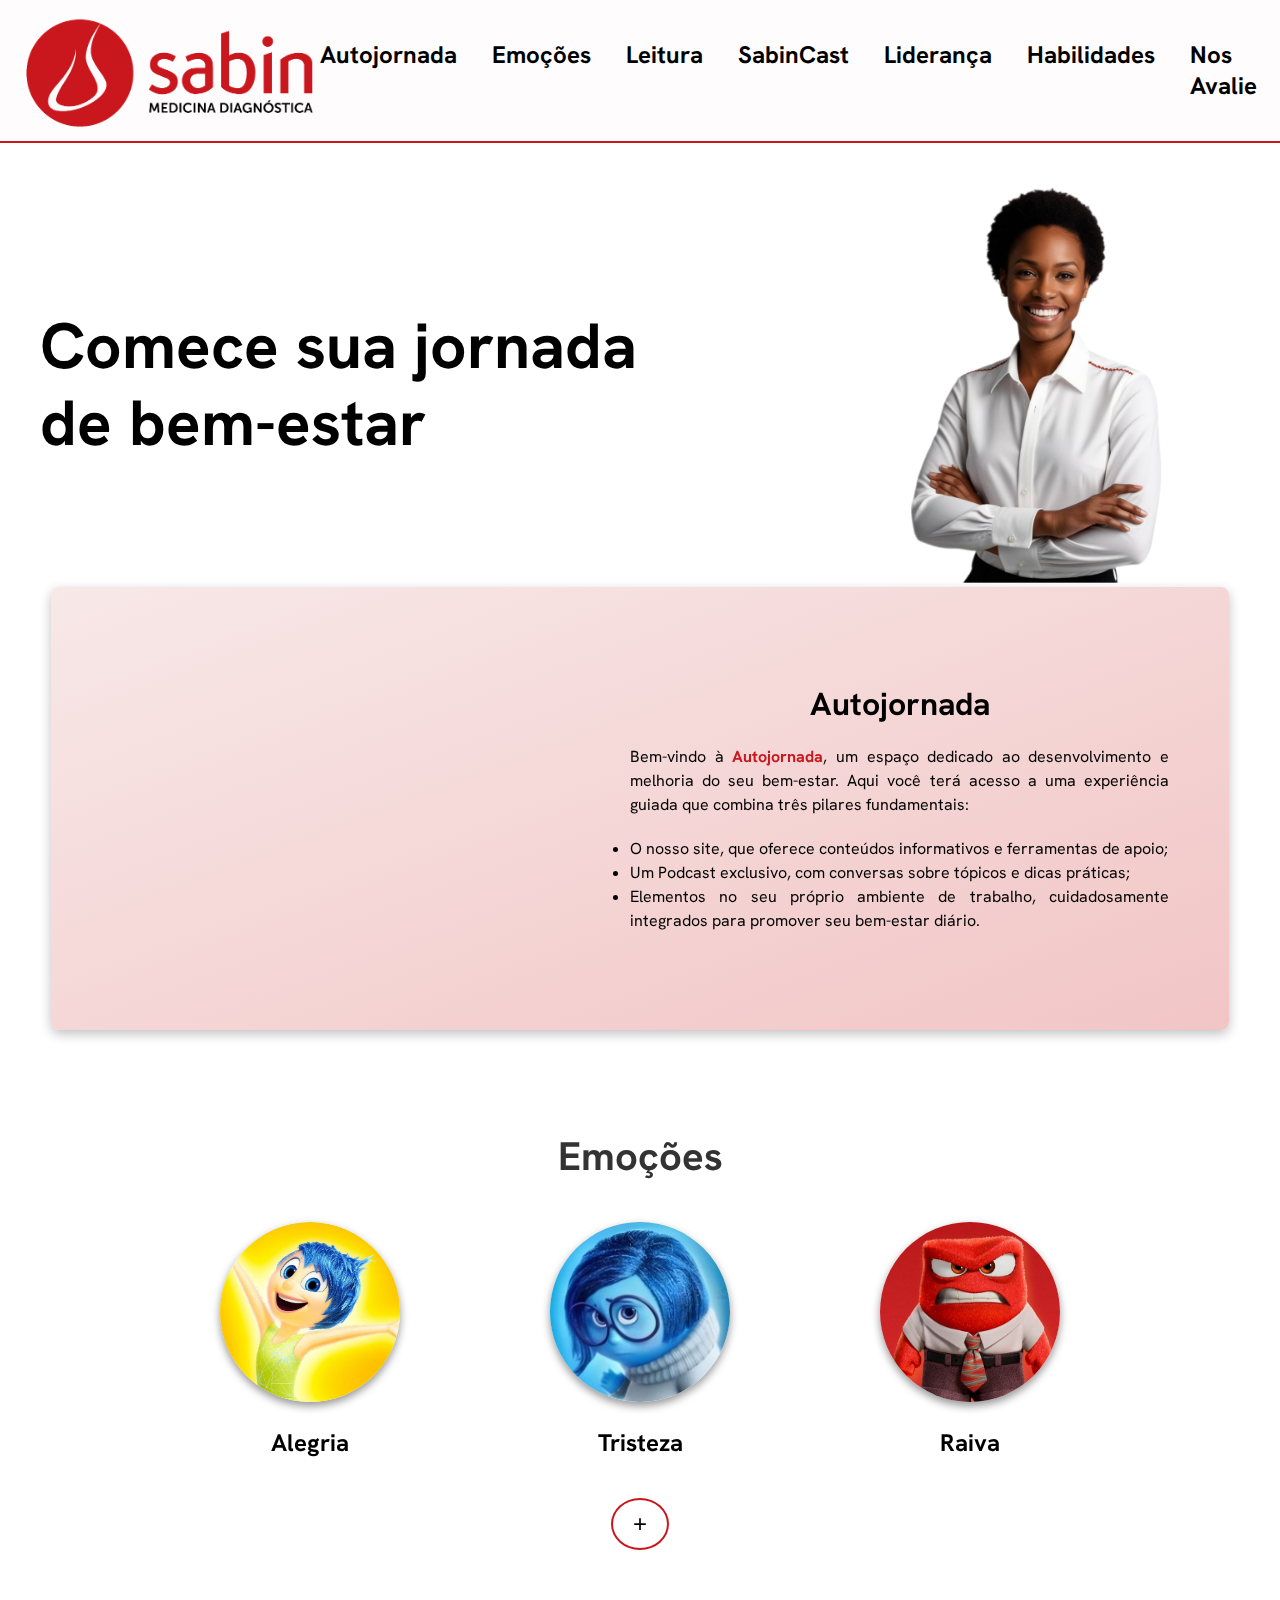
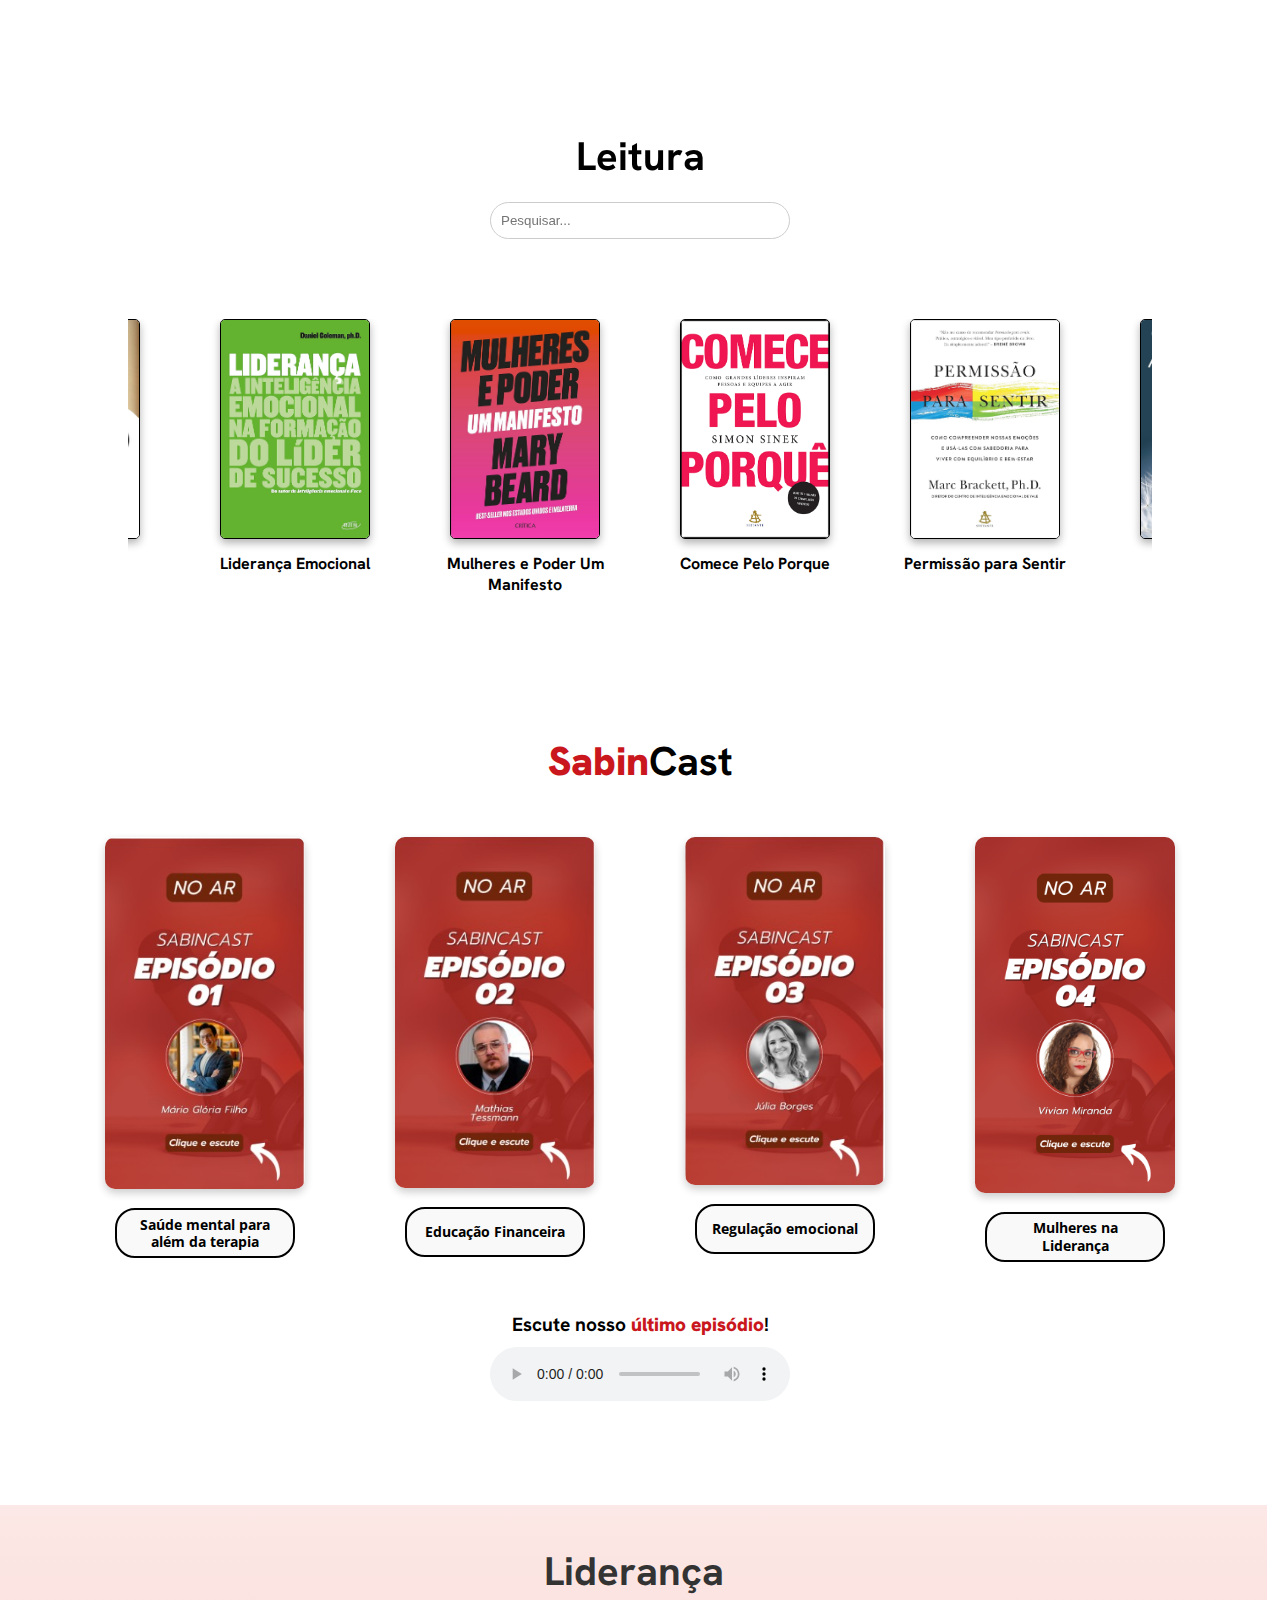
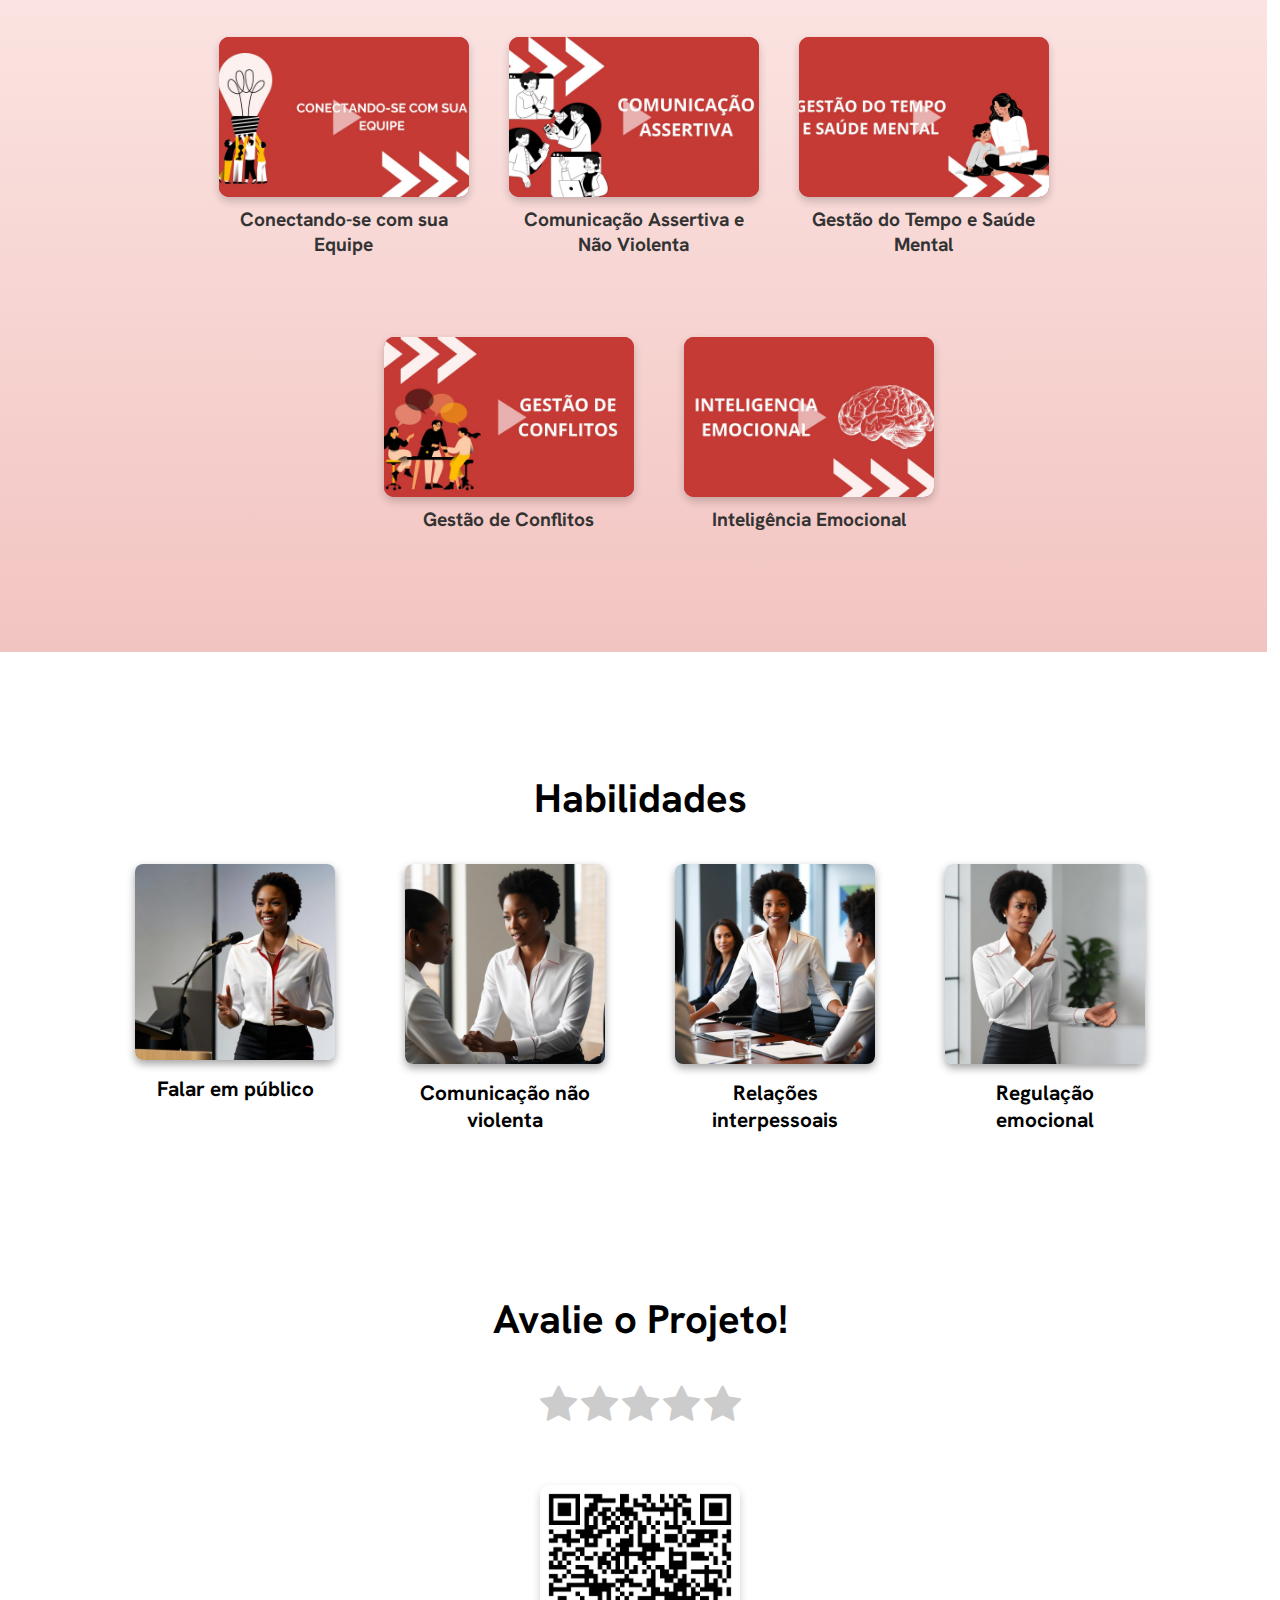
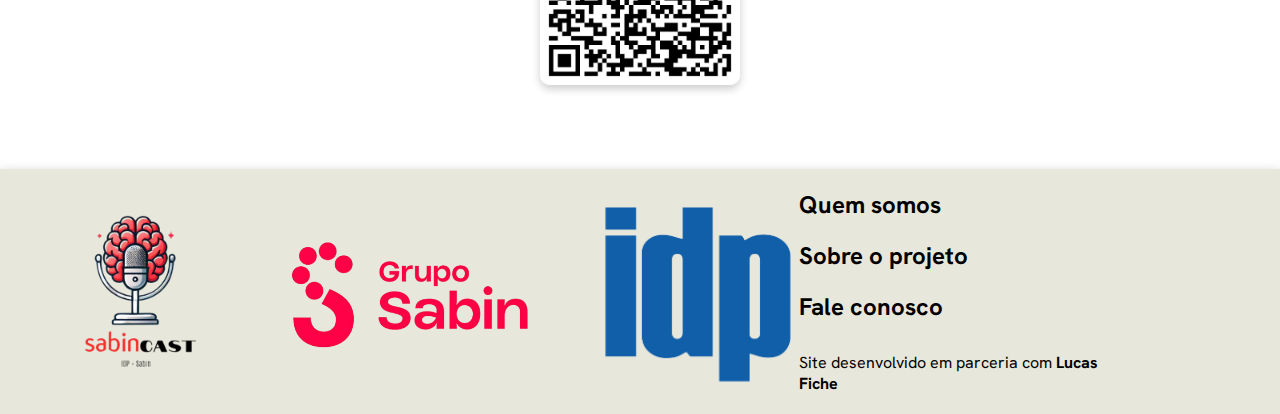
==== commit a7dd26bd: "att site" ====
--- a/index.html
+++ b/index.html
@@ -6,6 +6,7 @@
     <title>Sprint Sabin</title>
     <link rel="stylesheet" href="style.css">
     <link rel="shortcut icon" href="images/icon-sabin.ico" type="image/x-icon">
+    <link rel="stylesheet" href="//maxcdn.bootstrapcdn.com/font-awesome/4.3.0/css/font-awesome.min.css">
 </head>
 <body>
     <header>
@@ -17,13 +18,13 @@
             <a href="#quinta-secao">SabinCast</a>
             <a href="#sexta-secao">Liderança</a>
             <a href="#setima-secao">Habilidades</a>
-            <a href="#oitava-secao">Na prática</a>
-            <a href="#">Contato</a>
+            <a href="#oitava-secao">Nos Avalie</a>
+            <a href="#footer">Contato</a>
         </nav>
     </header>
 
     <main>
-        <section class="primeira-secao">
+        <section class="primeira-secao" id="primeira-secao">
             <div class="titulo-primeira-secao"><h1>Comece sua jornada<br> de bem-estar</h1></div>
             <div class="imagem-primeira-secao"><img src="images/enfermeira.png" alt="Pessoa" width="25%"></div>
         </section>
@@ -302,9 +303,31 @@
                 </div>
             </div>
         </section>
+
+        <section class="oitava-secao" id="oitava-secao">
+            <h2>Avalie o Projeto!</h2>
+            <div class="estrelas">
+                <input type="radio" id="cm_star-empty" name="fb" value="" checked/>
+                <label for="cm_star-1"><i class="fa"></i></label>
+                <input type="radio" id="cm_star-1" name="fb" value="1"/>
+                <label for="cm_star-2"><i class="fa"></i></label>
+                <input type="radio" id="cm_star-2" name="fb" value="2"/>
+                <label for="cm_star-3"><i class="fa"></i></label>
+                <input type="radio" id="cm_star-3" name="fb" value="3"/>
+                <label for="cm_star-4"><i class="fa"></i></label>
+                <input type="radio" id="cm_star-4" name="fb" value="4"/>
+                <label for="cm_star-5"><i class="fa"></i></label>
+                <input type="radio" id="cm_star-5" name="fb" value="5"/>
+              </div>
+              <div class="imagem-qrcode">
+                <img src="images/qr-code.png" alt="QR Code">
+            </div>
+        </section>
+        
+        
     </main>
 
-    <footer> 
+    <footer id="footer"> 
         <div class="footer-logos">
             <img src="images/sabin-cast.png" alt="Logo SabinCast" />
             <img src="images/grupo_sabin.png" alt="Logo Grupo Sabin" />
@@ -312,7 +335,7 @@
         </div>
         <div class="footer-menu">
             <a href="#">Quem somos</a> 
-            <a href="#">Sobre o projeto</a>
+            <a href="#primeira-secao">Sobre o projeto</a>
             <a href="#">Fale conosco</a>
             <div class="footer-credit">
                 Site desenvolvido em parceria com <a href="https://github.com/Lucas-Fiche" target="_blank">Lucas Fiche</a>
--- a/style.css
+++ b/style.css
@@ -617,6 +617,59 @@
     color: var(--cor1); /* Ajuste para a cor de destaque ao passar o mouse */
 }
 
+/* OITAVA SEÇÃO */
+
+.oitava-secao {
+    text-align: center;
+    padding: 40px 20px;
+    margin-top: 80px;
+}
+
+.oitava-secao h2 {
+    font-size: 2.5rem;
+    font-family: 'Hanken Grotesk', sans-serif;
+    color: var(--cor2);
+    margin-bottom: 40px;
+}
+
+.estrelas input[type=radio] {
+    display: none;
+}
+
+.estrelas label i.fa{
+    font-size: 2.5em
+}
+
+.estrelas label i.fa:before {
+    content:'\f005';
+    color: #FC0;
+}
+
+.estrelas input[type=radio]:checked ~ label i.fa:before {
+    color: #CCC;
+}
+
+.imagem-qrcode {
+    margin-top: 60px;
+    width: 200px; /* Ajuste o valor para o tamanho desejado */
+    display: inline-block;
+    overflow: hidden;
+    border-radius: 10px;
+    box-shadow: 0 4px 8px rgba(0, 0, 0, 0.2);
+    transition: transform 0.3s ease-in-out;
+}
+
+.imagem-qrcode:hover {
+    transform: scale(1.05);
+}
+
+.imagem-qrcode img {
+    display: block;
+    width: 100%;
+    height: auto;
+}
+
+
 /* FOOTER */
 
 footer {
